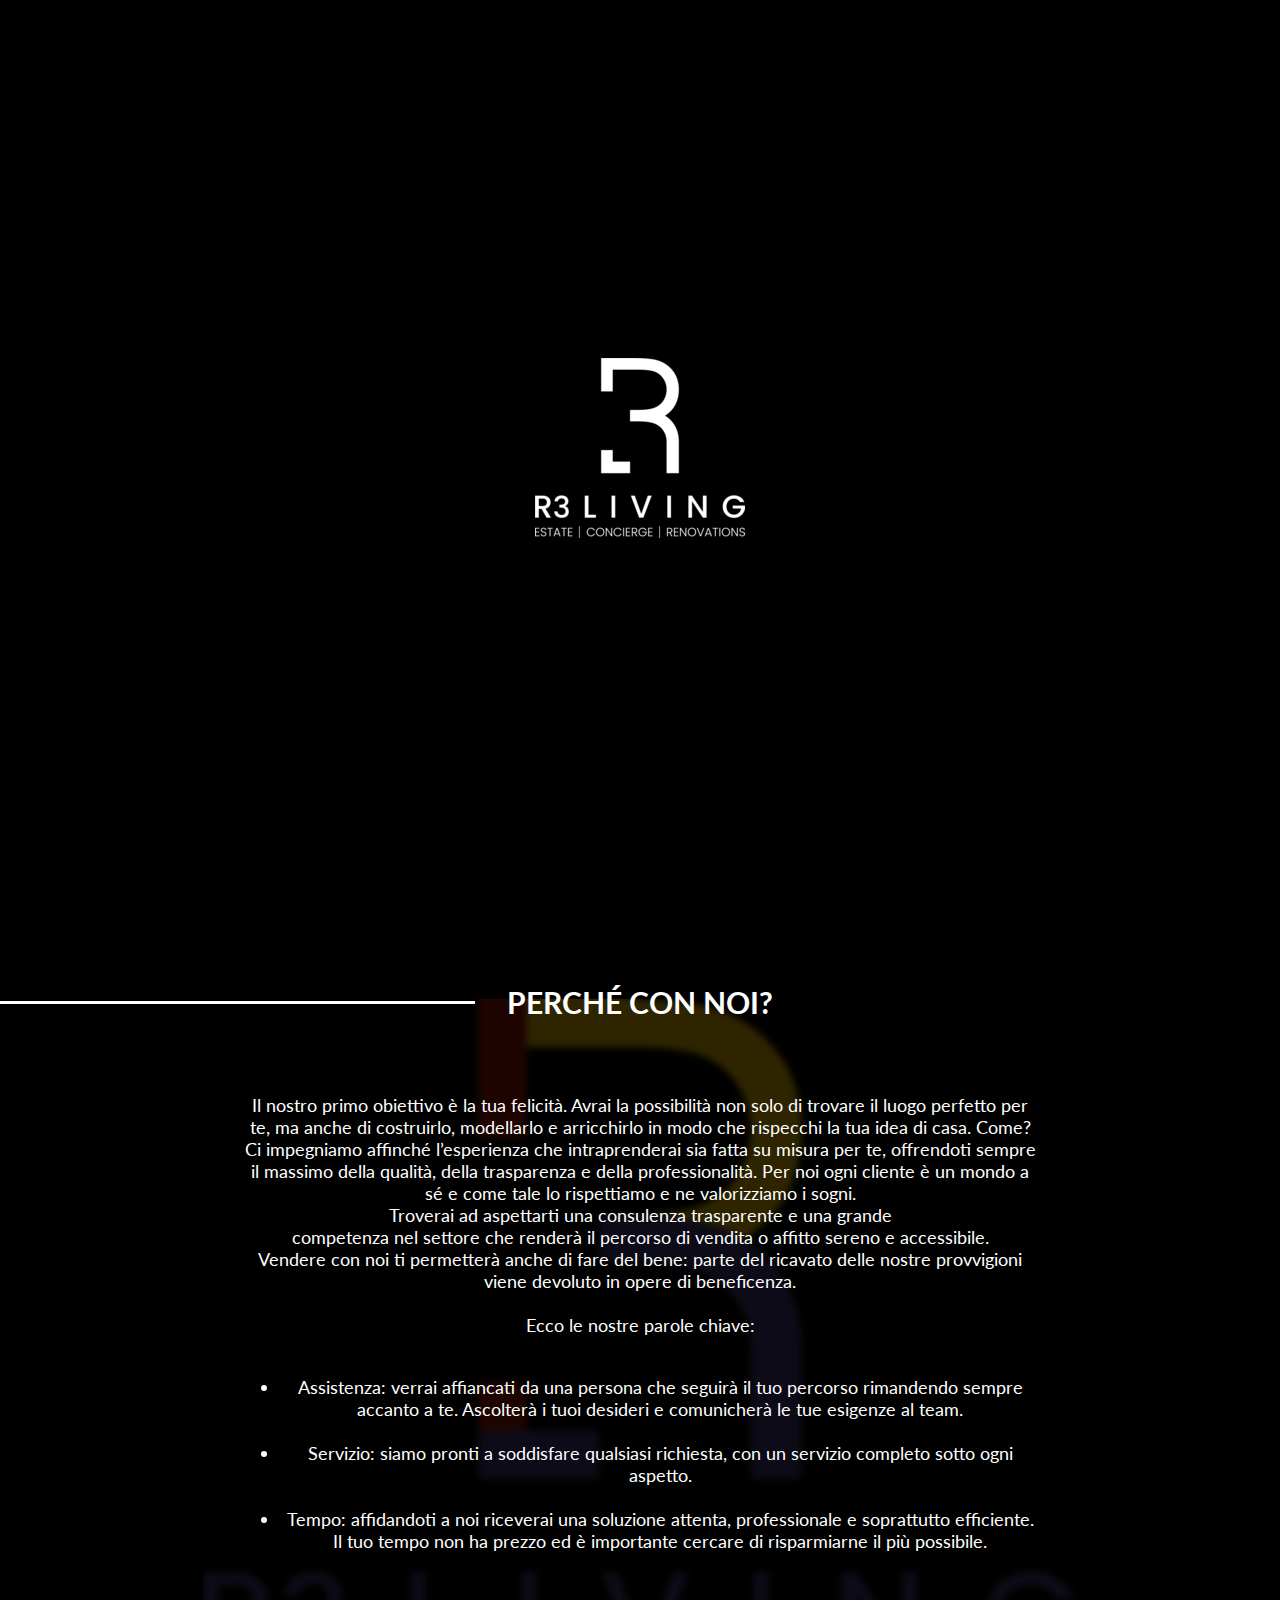
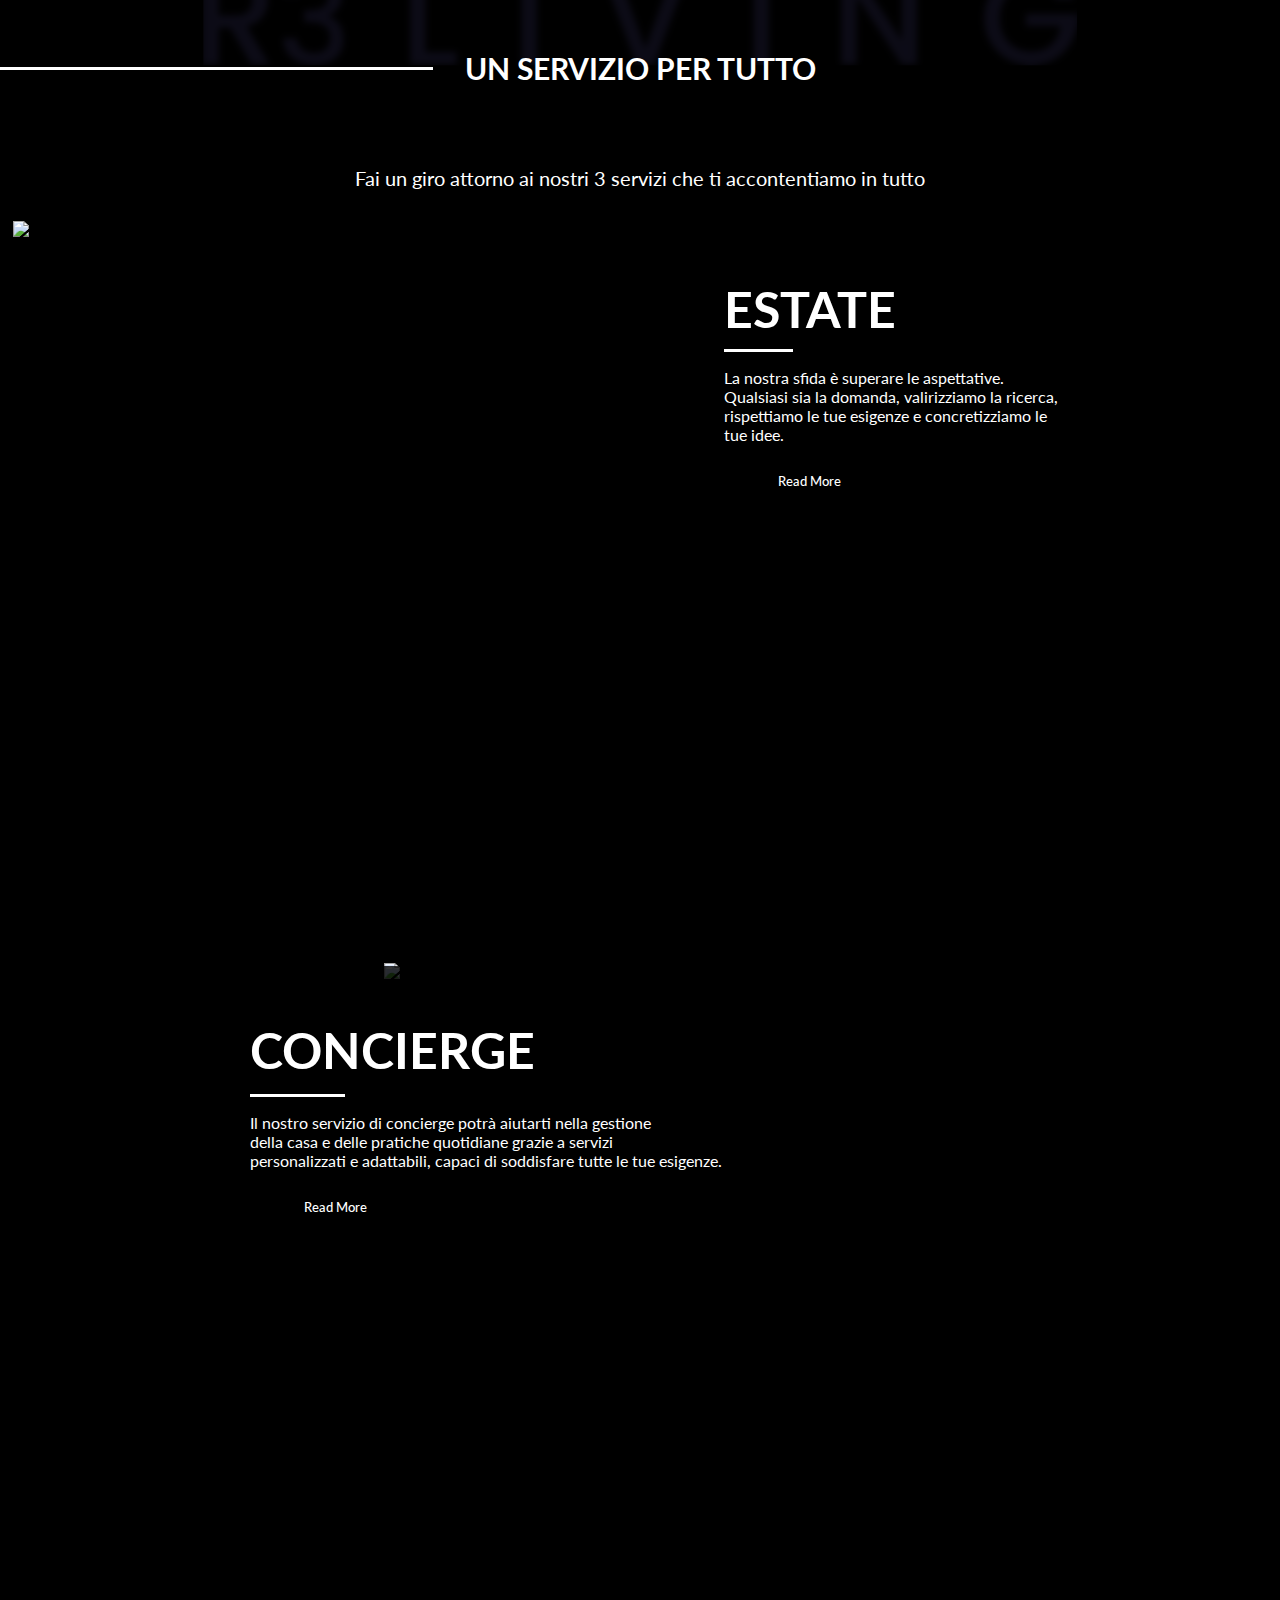
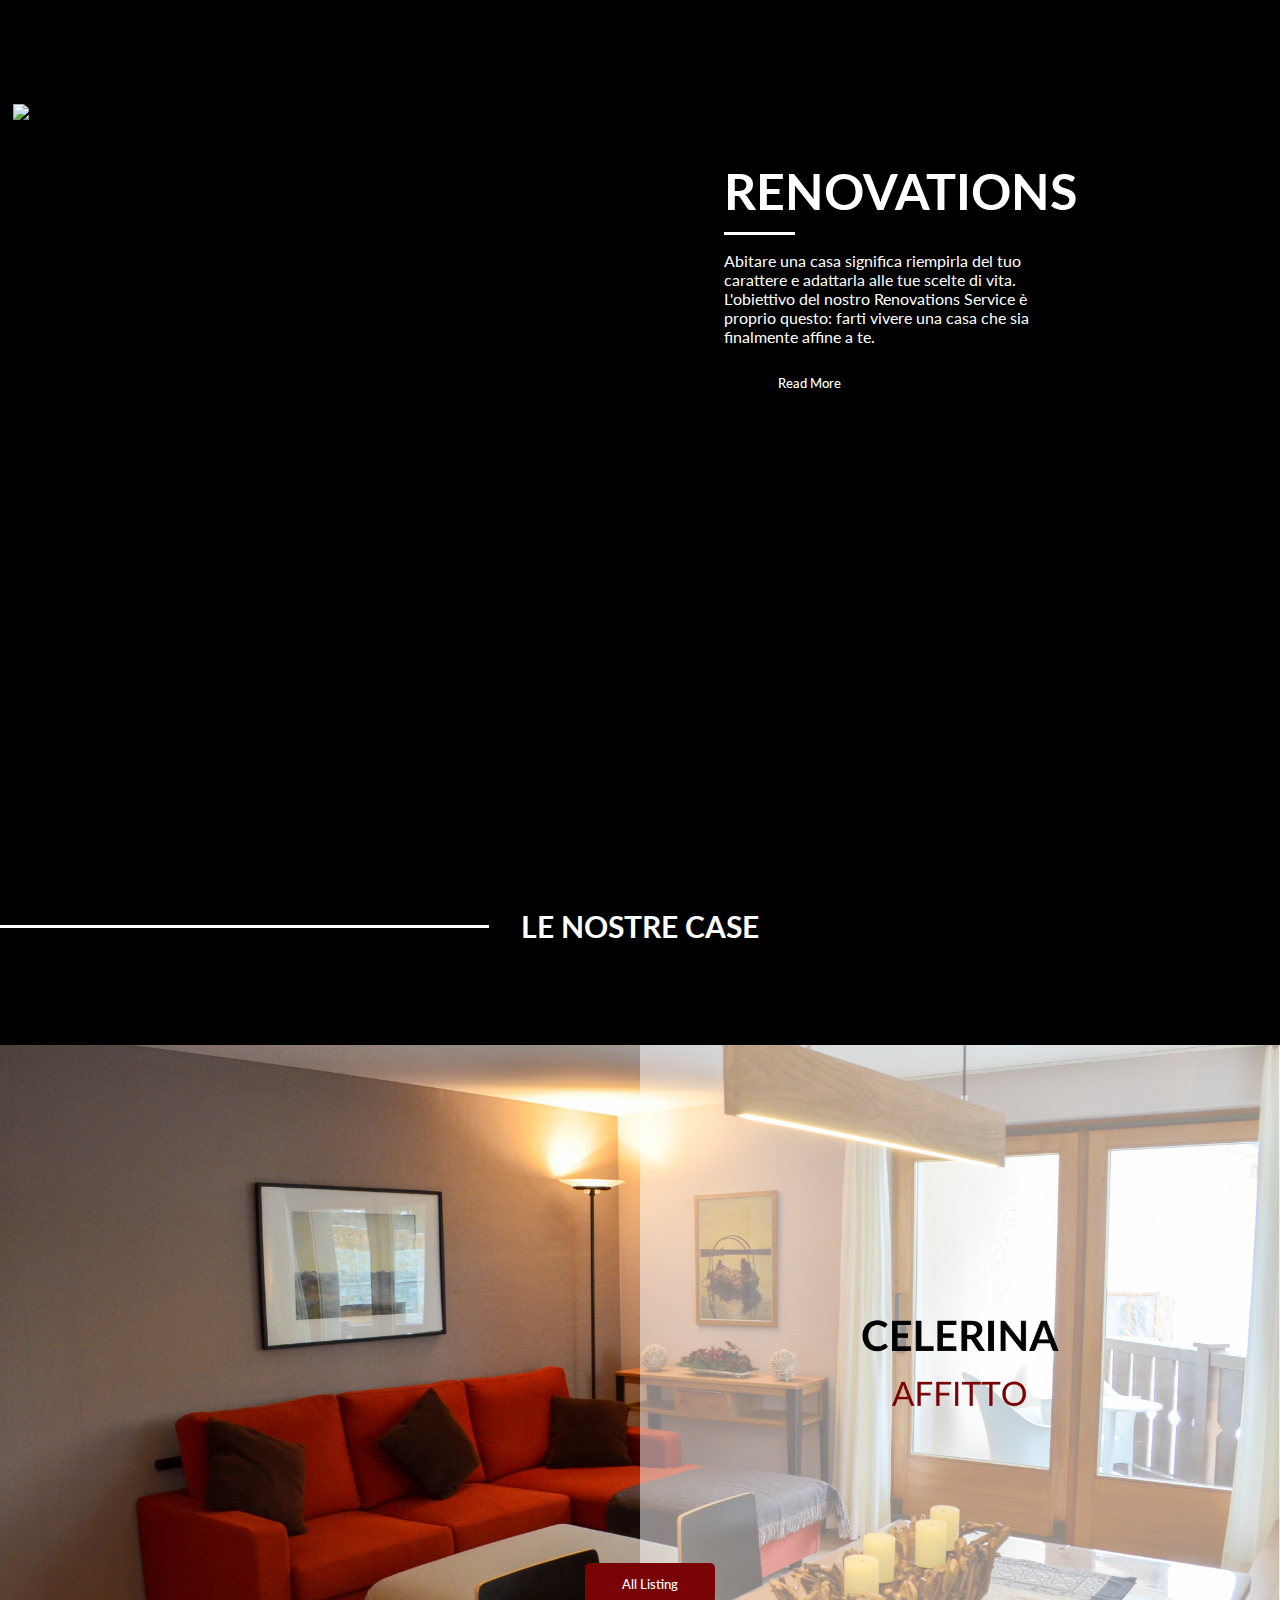
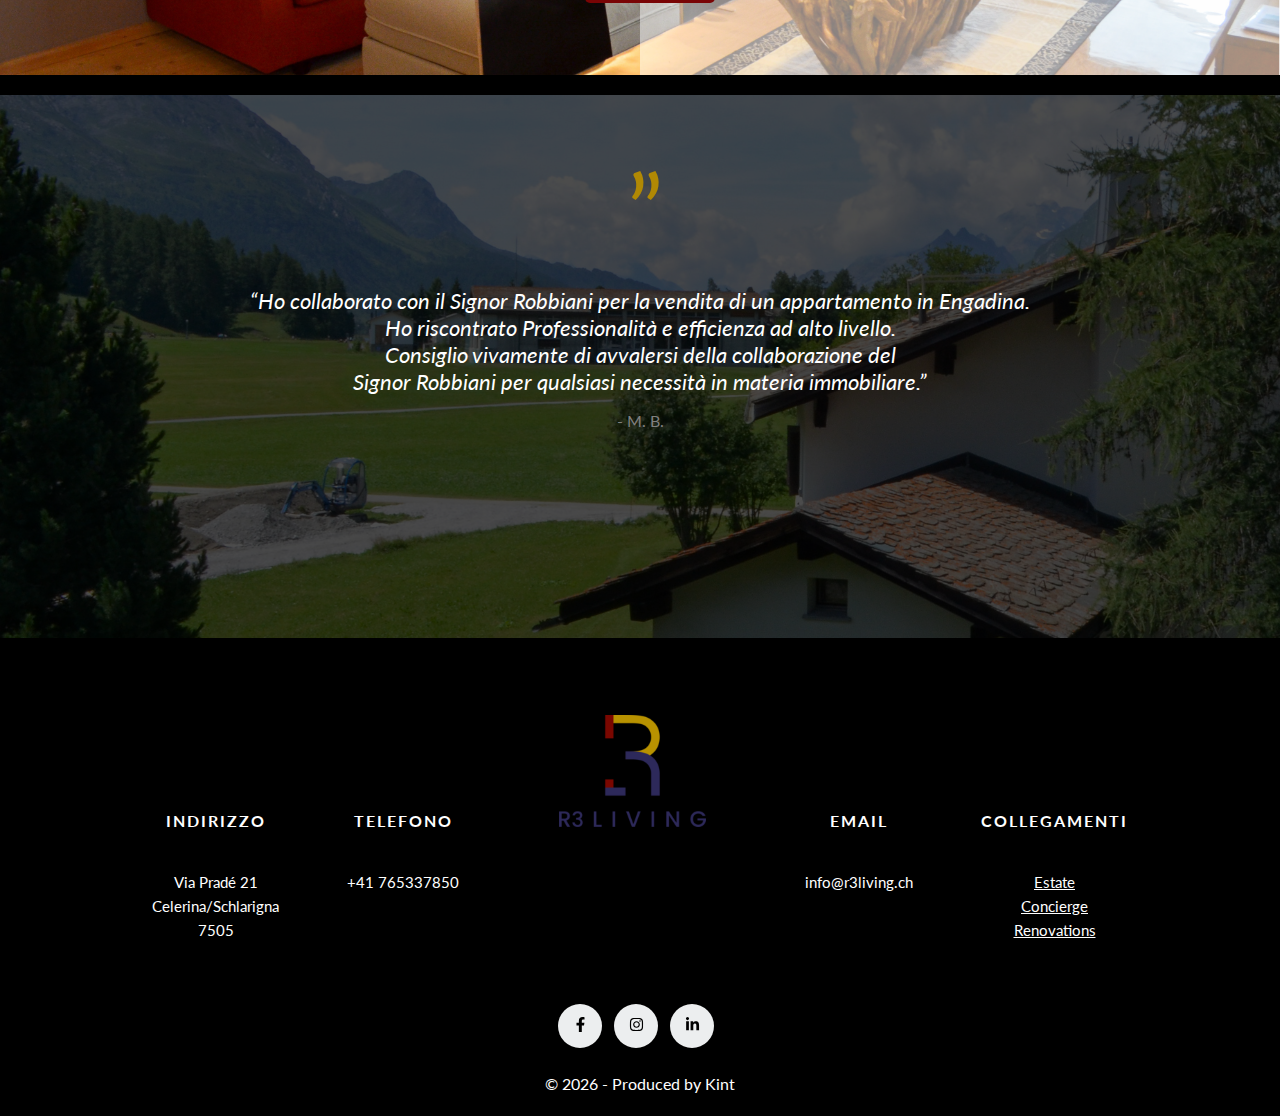
==== index.html @ fd0cf457 "Update index.html" ====
<!DOCTYPE html>
<html lang="en">
<head>
    <meta charset="UTF-8">
    <meta name="viewport" content="width=device-width, initial-scale=1.0">
    <meta http-equiv="X-UA-Compatible" content="ie=edge">
    <title>R3Living</title>
    <link rel="icon" href="images/logo.png" type="image/icon type">
    <link rel='stylesheet' href='https://fonts.googleapis.com/css2?family=Sen&amp;display=swap'><link rel="stylesheet" href="./styles.css">      


</head>

<body>  
    <!-- preloader -->
    <section>
		<div id="preloader">
			<div id="ctn-preloader" class="ctn-preloader">
				<div class="animation-preloader">
					<div class="txt-loading">
						<img src="images/R3living_logo_completo_bianco.png" alt="R3Living">
					</div>
				</div>	
				<div class="loader-section section-left"></div>
				<div class="loader-section section-right"></div>
			</div>
		</div>
	</section>

    <!-- navbar -->
    <div class="container">
        <!-- hamburger menù -->
        <div class="hamburger" onclick="myFunction(this)">
            <div class="bar1"></div>
            <div class="bar2"></div>
            <div class="bar3"></div>
        </div>
        <div class="logo">
            <a href="index.html" class="item-logo">
                <img id="logo" src="images/logo_colori.png" alt="Logo">
                <img id="logo-white" src="images/pittogramma_bianco.png" alt="Logo">
            </a>
        </div>
        <a href="estate.html" class="item">ESTATE</a>
        <a href="concierge.html" class="item">CONCIERGE</a>
        <a href="renovations.html" class="item">RENOVATIONS</a>
        <a href="vlog.html" class="item">VLOG</a>
        <a href="who-we-are.html" class="item">CHI SIAMO</a>
        <a href="contatti.html" class="item">CONTATTI</a>
    </div>

        <!-- home image -->
        <section class="home">
        </section>
    
    <!-- text section with background logo -->
    <section class="background-logo">
        <div class="container-sec">
            <div class="separator">
                <div class="line">
                </div>
                <h1 class="font thinked">PERCHÉ CON NOI?</h1>
            </div>

            <!-- first text section -->
            <div class="first-desc">
                <p class="par">Il nostro primo obiettivo è la tua felicità. 
                    Avrai la possibilità non solo di trovare il luogo perfetto per te, ma anche di costruirlo, modellarlo e arricchirlo in modo che rispecchi la tua idea di casa. 
                    
                    Come?
                    
                    Ci impegniamo affinché l’esperienza che intraprenderai sia fatta su misura per te, offrendoti sempre il massimo della qualità, della trasparenza e della professionalità.  Per noi ogni cliente è un mondo a sé e come tale lo rispettiamo e ne valorizziamo i sogni. <br>
                    Troverai ad aspettarti una consulenza trasparente e una grande <br> competenza nel settore che renderà il percorso di vendita o affitto sereno e accessibile. <br> Vendere con noi ti permetterà anche di fare del bene: parte del ricavato delle nostre provvigioni viene devoluto in opere di beneficenza.   
                    
                   <br><br> Ecco le nostre parole chiave: <br>  <br>
                    <ul>
                        <li>Assistenza: verrai affiancati da una persona che seguirà il tuo percorso rimandendo sempre accanto a te. Ascolterà i tuoi desideri e comunicherà le tue esigenze al team.</li>
                        <br><li>Servizio: siamo pronti a soddisfare qualsiasi richiesta, con un servizio completo sotto ogni aspetto. </li>
                        <br><li>Tempo: affidandoti a noi riceverai una soluzione attenta, professionale e soprattutto efficiente. Il tuo tempo non ha prezzo ed è importante cercare di risparmiarne il più possibile. </li>
                    </ul>
                
                </p>
            </div>

            <!-- third text section -->
            <div class="separator-2">
                <div class="line">
                </div>
                <h1 class="font thinked-2">UN SERVIZIO PER TUTTO</h1>
            </div>

            <div class="third-desc">
                <p class="par">Fai un giro attorno ai nostri 3 servizi che ti accontentiamo in tutto</p>
            </div>
        </div>
    </section>
    
    <!-- estate -->
    <section class="section">
        <div class="container-estate">
            <img src="images/homepics/estate_box.jpg" alt="estate" class="estate-img">
            <div class="box-1">
                <h1 class="estate-h1"><a href="estate.html">ESTATE</a></h1>
                <div class="separator-3">
                    <div class="line">
                    </div>
                </div>
                <p>La nostra sfida è superare le aspettative. <br>Qualsiasi sia la domanda, valirizziamo la ricerca, rispettiamo le tue esigenze e concretizziamo le tue idee.</p>
                <div class="frame">
                    <button class="custom-btn btn-5" ><span> <a href="estate.html">Read More</a></span></button>
                </div>
            </div>
        </div>

        <!-- estate for mobile -->
        <div class="estate-mobile">
        </div>
        <div class="box-mobile">
            <h1 class="h1-mobile">ESTATE</h1>
            <p>La nostra sfida è superare le aspettative. <br>Qualsiasi sia la domanda, valirizziamo la ricerca, rispettiamo le tue esigenze e concretizziamo le tue idee.</p>
            <div class="frame-1">
                <button class="custom-btn btn-5" ><span> <a href="estate.html">Read More</a></span></button>
            </div>
        </div>   
    </section>

    <!-- concierge -->
    <section class="section">
        <div class="container-estate">
            <img src="images/homepics/renovations_box.jpg" alt="estate" class="estate-img2">
            <div class="box-2">
                <h1 class="estate-h1">CONCIERGE</h1>
                <div class="separator-3">
                    <div class="line">
                    </div>
                </div>
                <p>Il nostro servizio di concierge potrà aiutarti nella gestione <br> della casa e delle pratiche quotidiane grazie a servizi <br> personalizzati e adattabili, capaci di soddisfare tutte le tue esigenze.</p>
                <div class="frame">
                    <button class="custom-btn btn-5" ><span> <a href="concierge.html">Read More</a></span></button>
                </div>
            </div>
        </div>

        <!-- concierge for mobile -->
        <div class="concierge-mobile">
        </div>
        <div class="box-mobile">
            <h1 class="h1-mobile">CONCIERGE</h1>
            <p>Il nostro servizio di concierge potrà aiutarti nella gestione della casa e delle pratiche quotidiane grazie a servizi personalizzati e adattabili, capaci di soddisfare tutte le tue esigenze.</p>
            <div class="frame-1">
                <button class="custom-btn btn-5" ><span> <a href="concierge.html">Read More</a></span></button>
            </div>
        </div>
    </section>

    <!-- renovations -->
    <section class="section">
        <div class="container-estate">
            <img src="images/homepics/concierge_box.jpg" alt="estate" class="estate-img">
            <div class="box-1">
                <h1 class="estate-h1">RENOVATIONS</h1>
                <div class="separator-3">
                    <div class="line">
                    </div>
                </div>
                <p>Abitare una casa significa riempirla del tuo carattere e adattarla alle tue scelte di vita. <br> L'obiettivo del nostro Renovations Service è proprio questo: farti vivere una casa che sia finalmente affine a te.</p>
                <div class="frame">
                    <button class="custom-btn btn-5" ><span> <a href="renovations.html">Read More</a></span></button>
                </div>
            </div>
        </div>

        <!-- renovations for mobile -->
        <div class="renovations-mobile">
        </div>
        <div class="box-mobile">
            <h1 class="h1-mobile">RENOVATIONS</h1>
            <p>Abitare una casa significa riempirla del tuo carattere e adattarla alle tue scelte di vita. <br> L'obiettivo del nostro Renovations Service è proprio questo: farti vivere una casa che sia finalmente affine a te.</p>
            <div class="frame-1">
                <button class="custom-btn btn-5" ><span> <a href="renovations.html">Read More</a></span></button>
            </div>
        </div>
    </section>

    <div class="container-sec">
        <div class="separator">
            <div class="line">
            </div>
            <h1 class="font thinked">LE NOSTRE CASE</h1>
        </div>

    <!-- slider house -->
    <section class="intro">
        <div class="intro-slideshow">
          <img src="images/homepics/slider1s.png">
          <img src="images/homepics/slider2s.png">
          <img src="images/homepics/slider3s.png">

        </div>
        <div class="intro-slideshow2">
        <img src="images/homepics/slider1ss.png">
        <img src="images/homepics/slider2ss.png">
        <img src="images/homepics/slider3ss.png">
    </div>
        <button class="custom-btn btn-6"><span><a href="estate.html">All Listing</a></span></button>
    </section>

    <!-- slider reviews -->
    <!-- <div class="slider">
        <div class="timer"></div>
        <div class="slideshow">
            <div class="slide">
                <quote>&rdquo;</quote>
                <p class="slider__txt">Ho collaborato con il Signor Robbiani per la vendita di un appartamento in Engadina.<br>Ho riscontrato Professionalità e efficienza ad alto livello.
                    <br>Consiglio vivamente di avvalersi della collaborazione del Signor Robbiani per qualsiasi necessità in materia immobiliare.</p>
                <h2 class="slider__caption">M.B.</h2>
            </div>
            <div class="slide">
                <quote>&rdquo;</quote>
                <p class="slider__txt">R3 Living supported us with the purchase of our holiday apartment in the Engadin and accompanied the whole process up to the transfer of ownership in an extremely professional manner. <br> 
                    They were always available for all parties involved and were able to clarify open questions within a very short time. This makes buying real estate stress-free and fun!</p>
                <h2 class="slider__caption">T. W.</h2>
            </div>
            
        </div>
    </div> -->

    <div class="slideshoww-containers">

        <div class="Slidesmy">
            <quote>&rdquo;</quote>
          <q>Ho collaborato con il Signor Robbiani per la vendita di un appartamento in Engadina. <br> Ho riscontrato Professionalità e efficienza ad alto livello. <br>
            Consiglio vivamente di avvalersi della collaborazione del <br> Signor Robbiani per qualsiasi necessità in materia immobiliare.</q>
          <p class="author8">- M. B.</p>
        </div>

        <div class="Slidesmy">
            <quote>&rdquo;</quote>
          <q>Davide ha trattato la vendita del nostro appartamento di Sils Maria. Si è occupato del servizio fotografico e della pubblicazione in vari siti per la vendita. <br>
            Il signor Robbiani si è dimostrato molto puntuale, serio e competente. Ha dedicato molto tempo nell’accompagnamento dei nuovi acquirenti, <br> 
            con puntualità e serietà ha risposto a tutte le loro richieste. Esperienza sicuramente molto positiva.</q>
          <p class="author8">- C. B.</p>
        </div>
        
        <div class="Slidesmy">
            <quote>&rdquo;</quote>
          <q>R3 Living supported us with the purchase of our holiday apartment in the Engadin and accompanied the whole process up to the transfer of ownership in an extremely professional manner. <br> 
            They were always available for all parties involved and were able to clarify open questions within a very short time. This makes buying real estate stress-free and fun!</q>
          <p class="author8">- T. W.</p>
        </div>
        
        
        
        
        
        
        
        <div class="dot-container">
          <span class="dot" onclick="currentSlide(1)"></span> 
          <span class="dot" onclick="currentSlide(2)"></span> 
          <span class="dot" onclick="currentSlide(3)"></span> 
        </div>
    </div>
    <!-- footer -->
    <footer class="site-footer">
        <div class="riga">
            <div class="col-xs-6 col-md-3" id="colon">
                <h6>Indirizzo</h6>
                <ul class="footer-links">
                    <li>Via Pradé 21</li>
                    <li>Celerina/Schlarigna</li>
                    <li>7505 </li>
                </ul>
            </div>

            <div class="col-xs-6 col-md-3" id="colon">
                <h6>Telefono</h6>
                <ul class="footer-links">
                    <li>+41 765337850</li>
                </ul>
            </div>
  
            

            <div id="colon">
                <img id="logo-foot" src="images/logo_colori.png" alt="Logo">
            </div>

            
            <div class="col-xs-6 col-md-3" id="colon">
                <h6>Email</h6>
                <ul class="footer-links">
                    <li>info@r3living.ch</li>
                </ul>
            </div>
            
            <div class="col-xs-6 col-md-3" id="colon">
                <h6>Collegamenti</h6>
                <ul class="footer-links">
                    <li><a href="estate.html" class="collegamenti">Estate</a></li>
                    <li><a href="concierge.html" class="collegamenti">Concierge</a></li>
                    <li><a href="renovations.html" class="collegamenti">Renovations</a></li>
                </ul>
            </div>
        </div>

        <!-- social icons -->
        <div>
            <div class="riga">
                <div class="col-md-4 col-sm-6 col-xs-12">
                    <ul class="social-icons">
                        <li><a class="facebook" href="https://www.facebook.com/r3living/"><svg xmlns="http://www.w3.org/2000/svg" viewBox="0 0 320 512"><path d="M279.14 288l14.22-92.66h-88.91v-60.13c0-25.35 12.42-50.06 52.24-50.06h40.42V6.26S260.43 0 225.36 0c-73.22 0-121.08 44.38-121.08 124.72v70.62H22.89V288h81.39v224h100.17V288z"/></svg></a></li>
                        <li><a class="instagram" href="https://www.instagram.com/r3.living/"><svg xmlns="http://www.w3.org/2000/svg" viewBox="0 0 448 512"><path d="M224.1 141c-63.6 0-114.9 51.3-114.9 114.9s51.3 114.9 114.9 114.9S339 319.5 339 255.9 287.7 141 224.1 141zm0 189.6c-41.1 0-74.7-33.5-74.7-74.7s33.5-74.7 74.7-74.7 74.7 33.5 74.7 74.7-33.6 74.7-74.7 74.7zm146.4-194.3c0 14.9-12 26.8-26.8 26.8-14.9 0-26.8-12-26.8-26.8s12-26.8 26.8-26.8 26.8 12 26.8 26.8zm76.1 27.2c-1.7-35.9-9.9-67.7-36.2-93.9-26.2-26.2-58-34.4-93.9-36.2-37-2.1-147.9-2.1-184.9 0-35.8 1.7-67.6 9.9-93.9 36.1s-34.4 58-36.2 93.9c-2.1 37-2.1 147.9 0 184.9 1.7 35.9 9.9 67.7 36.2 93.9s58 34.4 93.9 36.2c37 2.1 147.9 2.1 184.9 0 35.9-1.7 67.7-9.9 93.9-36.2 26.2-26.2 34.4-58 36.2-93.9 2.1-37 2.1-147.8 0-184.8zM398.8 388c-7.8 19.6-22.9 34.7-42.6 42.6-29.5 11.7-99.5 9-132.1 9s-102.7 2.6-132.1-9c-19.6-7.8-34.7-22.9-42.6-42.6-11.7-29.5-9-99.5-9-132.1s-2.6-102.7 9-132.1c7.8-19.6 22.9-34.7 42.6-42.6 29.5-11.7 99.5-9 132.1-9s102.7-2.6 132.1 9c19.6 7.8 34.7 22.9 42.6 42.6 11.7 29.5 9 99.5 9 132.1s2.7 102.7-9 132.1z"/></svg></a></li>
                        <li><a class="linkedin" href="https://www.linkedin.com/in/davide-robbiani-952b3a1bb/"><svg xmlns="http://www.w3.org/2000/svg" viewBox="0 0 448 512"><path d="M100.28 448H7.4V148.9h92.88zM53.79 108.1C24.09 108.1 0 83.5 0 53.8a53.79 53.79 0 0 1 107.58 0c0 29.7-24.1 54.3-53.79 54.3zM447.9 448h-92.68V302.4c0-34.7-.7-79.2-48.29-79.2-48.29 0-55.69 37.7-55.69 76.7V448h-92.78V148.9h89.08v40.8h1.3c12.4-23.5 42.69-48.3 87.88-48.3 94 0 111.28 61.9 111.28 142.3V448z"/></svg></a></li>   
                    </ul>
                </div>
            </div>
        </div>
    </footer>

    <!-- footer 2 -->
    <section class="footer2">
        <p>© <span id="actualYear"></span> - Produced by Kint</p>
    </section>

    <script src="https://ajax.googleapis.com/ajax/libs/jquery/3.1.1/jquery.min.js"></script>
    <script src='https://cdnjs.cloudflare.com/ajax/libs/gsap/3.2.6/gsap.min.js'></script><script  src="./index.js"></script>

</body>
</html>
---- styles.css ----
@import url('https://fonts.googleapis.com/css2?family=Lato:wght@700&display=swap');

/***************************************************************************/
/*                                  PRELOADER                              */
/***************************************************************************/
.no-scroll-y {
	overflow-y: hidden;
}

.ctn-preloader {
	align-items: center;
  cursor: none;
	display: flex;
  height: 100%;
  justify-content: center;
	position: fixed;
	left: 0;
  top: 0;
	width: 100%;
  z-index: 9999;
  color: #fff;
}

.ctn-preloader .animation-preloader {
	position: absolute;
  z-index: 100;
}

.ctn-preloader .loader-section {
  background-color: black;
  height: 100%;
	position: fixed;
  top: 0;
  width: calc(50% + 1px);
}

/* positioning section to open */
.ctn-preloader .loader-section.section-left {
  left: 0;
}

.ctn-preloader .loader-section.section-right {
  right: 0;
}

/* image matting */
.loaded .animation-preloader {
  opacity: 0;
  transition: 0.3s ease-out;
}

/* courtain opening */
.loaded .loader-section.section-left {
  transform: translateX(-101%);
  transition: 0.5s 0.3s all cubic-bezier(0.1, 0.1, 0.1, 1.000);
}

.loaded .loader-section.section-right {
  transform: translateX(101%);
  transition: 0.5s 0.3s all cubic-bezier(0.1, 0.1, 0.1, 1.000);
}

body {
  padding: 0;
  margin: 0;
  background-color:black;
}

/***************************************************************************/
/*                                  NAVBAR                                 */
/***************************************************************************/
.container {
  position: fixed;
  width: 100%;
  display: -webkit-box;
  display: flex;
  justify-content: space-around;
  -webkit-box-align: center;
        align-items: center;
  z-index: 999;
}

.container.scrolling {
  background-color: black;
  color: white;
}

/* hamburger menù */
.hamburger {
  display: none;
}

/* logo */
.logo {
  -webkit-box-ordinal-group: 2;
                      order: 1;
  font-size: 24px;
  color: #fff;
  line-height: 32px;
  padding: 10px;
}

/* white logo */
#logo-white {
  display: none;
}

/* navbar items */
.item {
  color: rgba(255, 255, 255, 0.88);
  text-decoration: none;
  font-family: 'Lato';
  padding: 24px;
}

.item-logo {
  color: rgba(255, 255, 255, 0.88);
  text-decoration: none;
  font-family: 'Lato';
  padding: 24px;
}

.item:hover {
  color: #fff;
  background: rgba(255, 255, 255, 0.15);
}

.item:nth-of-type(n+4) {
  -webkit-box-ordinal-group: 3;
                      order: 2;
}

/***************************************************************************/
/*                             HOME IMAGE COVER                            */
/***************************************************************************/
.home {
  width: 100%;
  height: 100vh;
  background-image: url(images/foto-bear/home-photo.jpg);
  background-position: center top;
  background-size:cover;
}


/***************************************************************************/
/*                            BACKGROUND LOGO                              */
/***************************************************************************/
.background-logo {
  background-image: url(images/sfondo_logo.png);
  width: 100%;
  height: 100vh;
  background-position: center top;
  /* background-size: cover; */
  background-repeat: no-repeat;

}

.container-sec{
  position: absolute;
  width: 100%;
}

/* line separator */
.separator{
  display:flex;
  align-items: center;
  padding-top: 4em;
}

.separator .line{
  height: 3px;
  flex: 0.5;
  background-color: white;
}

/* font for the text sections */
.font {
  font-family: 'Lato', sans-serif;
  font-size: 30px;
}

.separator .thinked{
  padding: 0 2rem;
  color: white;
}

/* text sections */
.first-desc {
  position: relative;
  top: 2em;
  font-family: 'Lato', sans-serif;
  font-size: 18px;
  color: white;
  text-align: center;
  max-width: 50rem;
  margin: 0 auto;
}

.second-desc {
  position: relative;
  top: 4em;
  font-family: 'Lato', sans-serif;
  font-size: 18px;
  color: white;
  text-align: center;
  max-width: 55rem;
  margin: 0 auto;
}

.separator-2{
  display: flex;
  align-items: center;
  padding-top: 6em;
  overflow: hidden;
}

/* second title and line */
.separator-2 .line{
  height: 3px;
  flex: 0.5;
  background-color: white;
}

.separator-2 .thinked-2 {
  padding: 0 2rem;
  color: white;
  overflow: hidden;
}

/* text section after title */
.third-desc {
  position: relative;
  top: 2em;
  font-family: 'Lato', sans-serif;
  font-size: 20px;
  color: white;
  text-align: center;
  max-width: 55rem;
  margin: 0 auto;
}

/***************************************************************************/
/*                       ESTATE, CONCIERGE, RENOVATIONS                    */
/***************************************************************************/
.section {
  height: 45em;
}

.container-estate {
  position: absolute;
  width: 100%;
  height: auto;
}

/* estate image */
.estate-img {
  position: relative;
  left: 1%;
  /* height: 75%; */
  width: 70%;
  max-width: 100%;
  height: auto;
}

/* estate and renovations black box for text on image */
.box-1{
  font-family: 'Lato', sans-serif;
  position: absolute;
  top: 20%;
  bottom: 20%;
  /* width: 32em; */
  height: auto;
  margin-right: 15%;
  margin-left: 55%;
  padding: 20px;
  /* background-color: white; */
  background-color: rgba(0, 0, 0, .8);
  color: white;
}

/* concierge image */
.estate-img2 {
  position: relative;
  left: 30%;
  /* height: 75%; */
  width: 70%;
  max-width: 100%;
  height: auto;
}

/* concierge black box for text, inverted */
.box-2{
  font-family: 'Lato', sans-serif;
  position: absolute;
  top: 20%;
  bottom: 20%;
  /* width: 32em; */
  height: auto;
  margin-right: 15%;
  margin-left: 18%;
  padding: 20px;
  /* background-color: white; */
  background-color: rgba(0, 0, 0, .8);
  color: white;
}

/* line separators */
.separator-3{
  display: flex;
  align-items: center;
  overflow: hidden;
}

.separator-3 .line{
  height: 3px;
  flex: 0.2;
  background-color: white;
}

/* sections titles estate, concierge, renovations */
.estate-h1 {
  font-size: 50px;
  margin-bottom: 3%;
}

.estate-h1 a{
  text-decoration: none;
  color: white;
}

/* container mobile version */
.container-mobile {
  visibility: hidden;
}

/***************************************************************************/
/*                                  SLIDER HOUSES                          */
/***************************************************************************/

.intro {
  height: 70vh;
  position: relative;
  display: flex;
  justify-content: center;
  align-items: center;
  text-align: center;
  letter-spacing: 0.1rem;
  top: 5rem;
}

.intro-slideshow img {
  position: absolute;
  top: 0;
  left: 0;
  width: 100%; 
  height: 100%;
  object-fit: cover;
  z-index:-1;
 
  opacity: 0;
  transition: opacity 0.75s ease-in-out;
}


/***************************************************************************/
/*                                  SLIDER REVIEWS                         */
/***************************************************************************/

.slider__caption {
  text-align: center;
  font-size: 14px;
  color: #fff;
  opacity: .5;
  font-family: 'Lato';
  font-style: italic;
}

.slider__txt {
  text-align: center;
  font-size: 22px;
  font-family: 'Lato';
  color: #fff;
}

quote {
  font-family: 'Lato';
  font-size: 100px;
  color: #B18904;
  margin-bottom: 0;
}

.slider {
  background-image: url(images/recensioni.png);
  background-size: auto;
  width: 100%;
  overflow: hidden;
  position: relative;
  height: 600px;
  top: 10rem;
  bottom: 10rem;
}

.slideshow {
  position: relative;
  height: 100%;
}

.slide {
  width: 100%;
  height: 100%;
  color:#ddd;
  text-align: center;
  font-family: 'Lato';
  position: absolute;
  top: 25%;
}

.slide {
  display: none;
}

.slider {
  margin-bottom: 150px;
}

/***************************************************************************/
/*                                  FOOTER                                 */
/***************************************************************************/
.site-footer {
  background-color: black;
  padding: 45px 0 20px;
  font-size:15px;
  line-height:24px;
  color:white;
  font-family: 'Lato', sans-serif;
}

.riga {
  text-align: center;
}

#colon {
  display: inline-table;
  padding: 4%;
}

#logo-foot {
  width: 70%;
}

.site-footer h6 {
  color:white;
  font-size:16px;
  text-transform:uppercase;
  margin-top:5px;
  letter-spacing:2px
}

/* elements in the colons */
.footer-links {
  padding-left:0;
  list-style:none;
  color: white;
}

/* social icons */
svg {
  width: 15px;
  height: 15px;
}

.site-footer {
  padding-bottom:0
}

.social-icons {
  padding-left:0;
  margin-bottom:0;
  list-style:none;
}

.social-icons li {
  display:inline-block;
  margin-bottom:4px
}

.social-icons a{
  background-color:#eceeef;
  font-size:16px;
  display:inline-block;
  line-height:44px;
  width:44px;
  height:44px;
  text-align:center;
  margin-right:8px;
  border-radius:100%;
  -webkit-transition:all .2s linear;
  -o-transition:all .2s linear;
  transition:all .2s linear
}

/* social icons color when hover */
.social-icons a.facebook:hover {
  background-color:#790405
}

.social-icons a.instagram:hover {
  background-color:#B18904
}

.social-icons a.linkedin:hover {
  background-color:#343567;
}

/*second footer */
.footer2 {
  width: 100%;
  height: 4em;
  text-align: center;
  background-color: black;
  display: grid;
  place-items: center;
  color: #ffffff;
  font-family: 'Lato', sans-serif;
}

.frame-1 {
  display: none;
}

/***************************************************************************/
/*                             MEDIA FOR 1480PX                            */
/***************************************************************************/
@media all and (max-width: 1480px) {
  /* footer responsive */
  #colon {
    display: inline-table;
    padding: 2.5%;
  }
}

/***************************************************************************/
/*                             MEDIA FOR 1180PX                            */
/***************************************************************************/
@media all and (max-width: 1180px) {
  /* navbar responsive */
  .container {
    -webkit-box-orient: vertical;
    -webkit-box-direction: normal;
           flex-direction: column;
    -webkit-box-align: stretch;
           align-items: stretch;
    background-color: black;
  }

  /* logo in navbar responsive */
  .logo {
    height: 80px;
    line-height: 0px;
  }

  #logo {
    display: block;
    margin-left: auto;
    margin-right: auto;
    margin-bottom: 60%;
    width: 30%;
  }

  #logo-white {
    width: 15%;
  }



  /* hamburger menù and bars */
  .hamburger {
    display: inline-block;
    position: absolute;
    top: 30px;
    cursor: pointer;
  }

  .bar1, .bar2, .bar3 {
    width: 35px;
    height: 5px;
    background-color: #333;
    margin: 6px 0;
    transition: 0.4s;
  }

  /* hamburger transition */
  .change .bar1 {
    -webkit-transform: rotate(-45deg) translate(-9px, 6px);
    transform: rotate(-45deg) translate(-9px, 6px);
  }

  .change .bar2 {
    opacity: 0;
  }

  .change .bar3 {
    -webkit-transform: rotate(45deg) translate(-8px, -8px);
    transform: rotate(45deg) translate(-8px, -8px);
  }

  .logo {
    -webkit-box-ordinal-group: 1;
                        order: 0;
    text-align: center;
    width: 360px;
    margin: auto auto;
  }

  /* navbar items */
  .item {
    text-align: center;
    border-bottom: 1px solid #111;
    display: none;
  }

  .show {
    display: block;
  }

  #hidden{
    display: none;
    visibility: hidden;
  }

  .home {
    height: 500px;
  }

  /* estate, concierge, renovations responsive */
  .container-estate{
    display: none;
  }

  .frame-1 {
    display: block;
  }

  .estate-mobile{
    visibility: visible;
    position: absolute;
    width: 100%;
    height: 50vh;
    background-position: center top;
    background-size: cover;
    background-repeat: no-repeat;
    background-image: url(images/homepics/estate_box.jpg);
    opacity: 0.50;
  }

  .concierge-mobile{
    visibility: visible;
    position: absolute;
    width: 100%;
    height: 50vh;
    background-position: center top;
    background-size: cover;
    background-repeat: no-repeat;
    background-image: url(images/homepics/renovations_box.jpg);
    opacity: 0.50;
  }

  .renovations-mobile{
    visibility: visible;
    position: absolute;
    width: 100%;
    height: 50vh;
    background-position: center top;
    background-size: cover;
    background-repeat: no-repeat;
    background-image: url(images/homepics/concierge_box.jpg);
    opacity: 0.50;
  }

  .box-mobile{
    position: relative;
    top: 10em;
    font-family: 'Lato', sans-serif;
    font-size: 18px;
    color: white;
    text-align: center;
    max-width: 50rem;
    margin: 0 auto;
  }

  .h1-mobile {
    font-size: 40px;
  }

  .section{
    height: 30em;
  }

  /* footer responsive */
  #colon {
    display:list-item;
    padding: 2%;
  }

  #logo-foot{
    visibility: hidden;
    display: none;
  }

  .social-icons a.facebook {
    background-color:#790405
  }
  .social-icons a.instagram {
    background-color:#B18904
  }
  .social-icons a.linkedin {
    background-color:#343567;
  }

 
}

/***************************************************************************/
/*                             MEDIA FOR 700PX                             */
/***************************************************************************/
@media all and (max-width: 700px) {
  /* text sections deleted in mobile */
  .separator-2 {
    visibility: hidden;
  }

  .third-desc{
    visibility: hidden;
  }
}

/***************************************************************************/
/*                             MEDIA FOR 400PX                             */
/***************************************************************************/
@media all and (max-width: 400px) {
  /* section with background responsive */
  .second-desc {
    visibility: hidden;
  }
  /* logo footer responsive */
  #logo-foot{
    width: 50%;
  }
  /*buttons*/
  .custom-btn {
    bottom: 15px;
  }

  .background-logo{
    height: 60rem;
  }
}

button {
  margin-bottom: 4.5em;
  margin-left: 1.5em;
  /* margin: 20px; */
}

.custom-btn {
  width: 130px;
  height: 40px;
  color: #fff;
  border-radius: 5px;
  padding: 10px 25px;
  font-family: 'Lato', sans-serif;
  font-weight: 500;
  background: transparent;
  cursor: pointer;
  transition: all 0.3s ease;
  position: relative;
  display: inline-block;
   /* box-shadow:inset 2px 2px 2px 0px rgba(255,255,255,.5),
   7px 7px 20px 0px rgba(0,0,0,.1),
   4px 4px 5px 0px rgba(0,0,0,.1); */
  outline: none;
}



/* 5 */
.btn-5 {
  width: 130px;
  height: 40px;
  line-height: 42px;
  padding: 0;
  border: none;
  background: black;
background: black;
}
.btn-5:hover {
  color: #fff;
  background: transparent;
   box-shadow:none;
}
.btn-5:before,
.btn-5:after{
  content:'';
  position:absolute;
  top:0;
  right:0;
  height:2px;
  width:0;
  background: #fff;
/*  box-shadow:
   -1px -1px 5px 0px #fff,
   7px 7px 20px 0px #0003,
   4px 4px 5px 0px #0002;*/
  transition:400ms ease all;
}
.btn-5:after{
  right:inherit;
  top:inherit;
  left:0;
  bottom:0;
}
.btn-5:hover:before,
.btn-5:hover:after{
  width:100%;
  transition:800ms ease all;
}

.btn-5 a {
  text-decoration: none;
  color: white;
}

.btn-6 {
  width: 130px;
  height: 40px;
  line-height: 42px;
  padding: 0;
  border: none;
  background: #790405;
background: #790405;
top: 250px;
}
.btn-6:hover {
  color: #fff;
  background: #343567;
   box-shadow:none;
}
.btn-6:before,
.btn-6:after{
  content:'';
  position:absolute;
  top: 0;
  right:0;
  height:2px;
  width:0;
  background: #fff;
/*  box-shadow:
   -1px -1px 5px 0px #fff,
   7px 7px 20px 0px #0003,
   4px 4px 5px 0px #0002;*/
  transition:400ms ease all;
}
.btn-6:after{
  right:inherit;
  top:inherit;
  left:0;
  bottom: 0;
  top: 40px;
}
.btn-6:hover:before,
.btn-6:hover:after{
  width:100%;
  transition:800ms ease all;
}

.btn-6 a {
  text-decoration: none;
  color: white;
}

.intro-slideshow2 {
  visibility: hidden;
}

.intro-slideshow2 img {
  position: absolute;
  top: 0;
  left: 0;
  width: 100%; 
  height: 100%;
  object-fit: cover;
  z-index:-1;
 
  opacity: 0;
  transition: opacity 0.75s ease-in-out;
}

/***************************************************************************/
/*                             MEDIA FOR 800PX                             */
/***************************************************************************/
@media all and (max-width: 800px) {
  .intro-slideshow2 {
    visibility: visible;
  }

  .intro-slideshow {
   visibility: hidden;
  }
}

.btn-6 {
  margin-bottom: 4em;
  width: 130px;
  height: 40px;
  line-height: 42px;
  padding: 0;
  border: none;
  background: #790405;
background: #790405;
top: 250px;
}

.collegamenti{
  color: white;
}

.slideshoww-containers {
  position: relative;
  background-image: url(images/recensioni.png);
  margin-top: 100px;
}


.Slidesmy {
  display: none;
  padding: 15%;
  text-align: center;
}


q {
  font-family: "Lato", sans-serif;
  color: #fff;
  font-size: 22px;
  font-style: italic;
}


.author8 {
  font-family: "Lato", sans-serif;
  color: grey;
}

quote {
  font-family: 'Lato';
  font-size: 100px;
  color: #B18904;
  position: absolute;
  top: 10%;
  left: 49%;
}
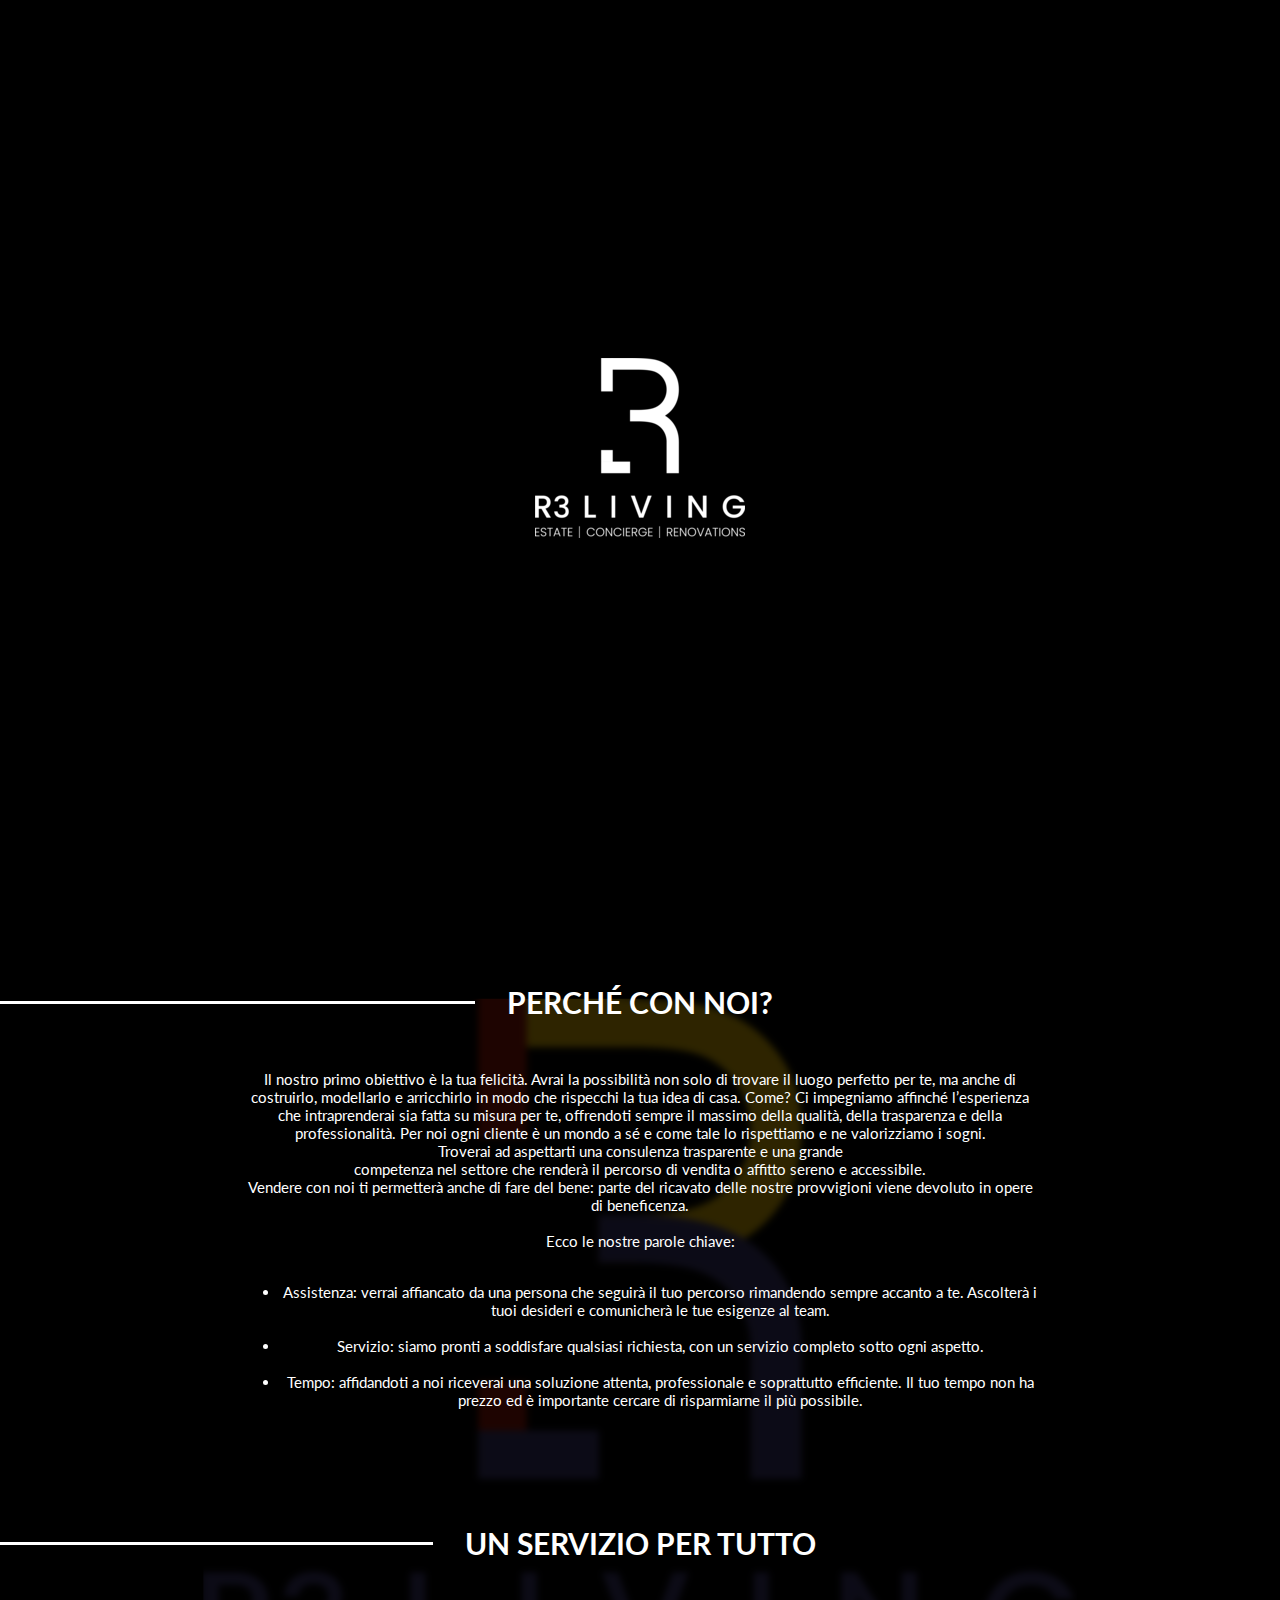
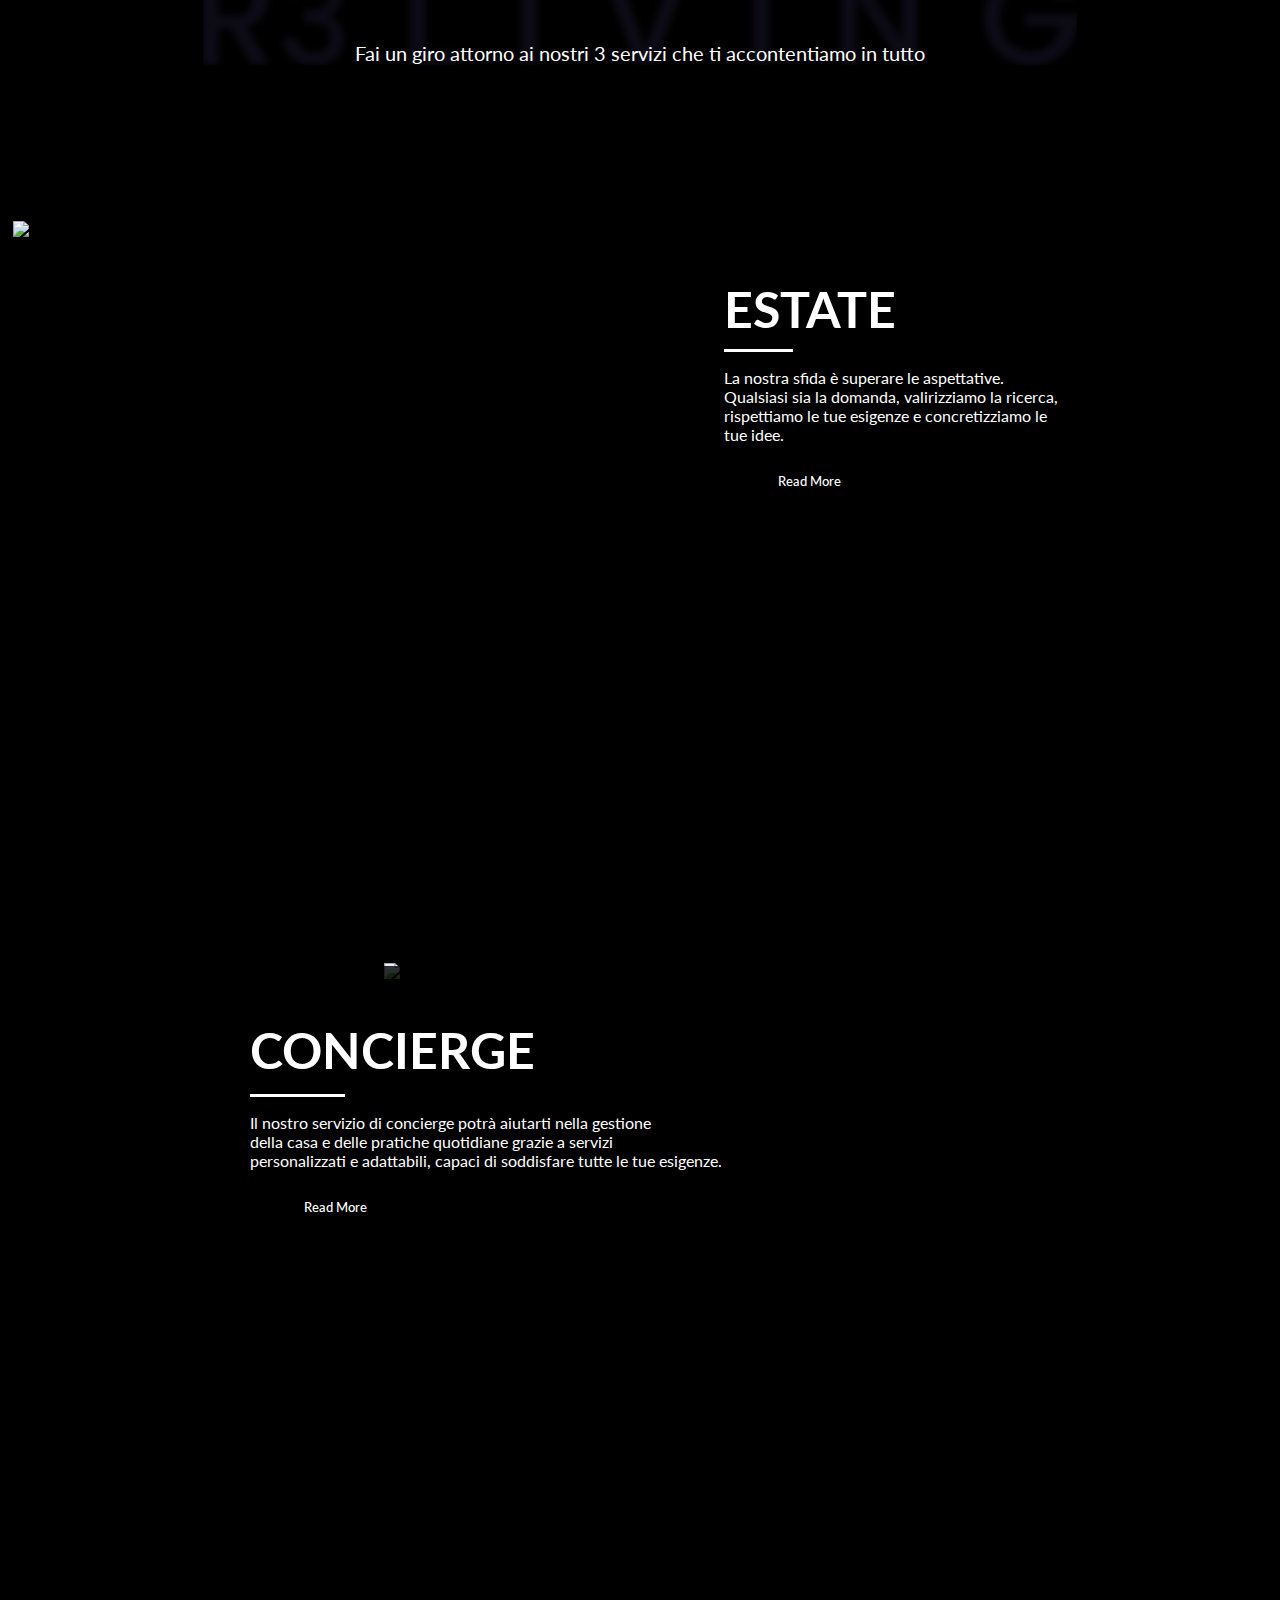
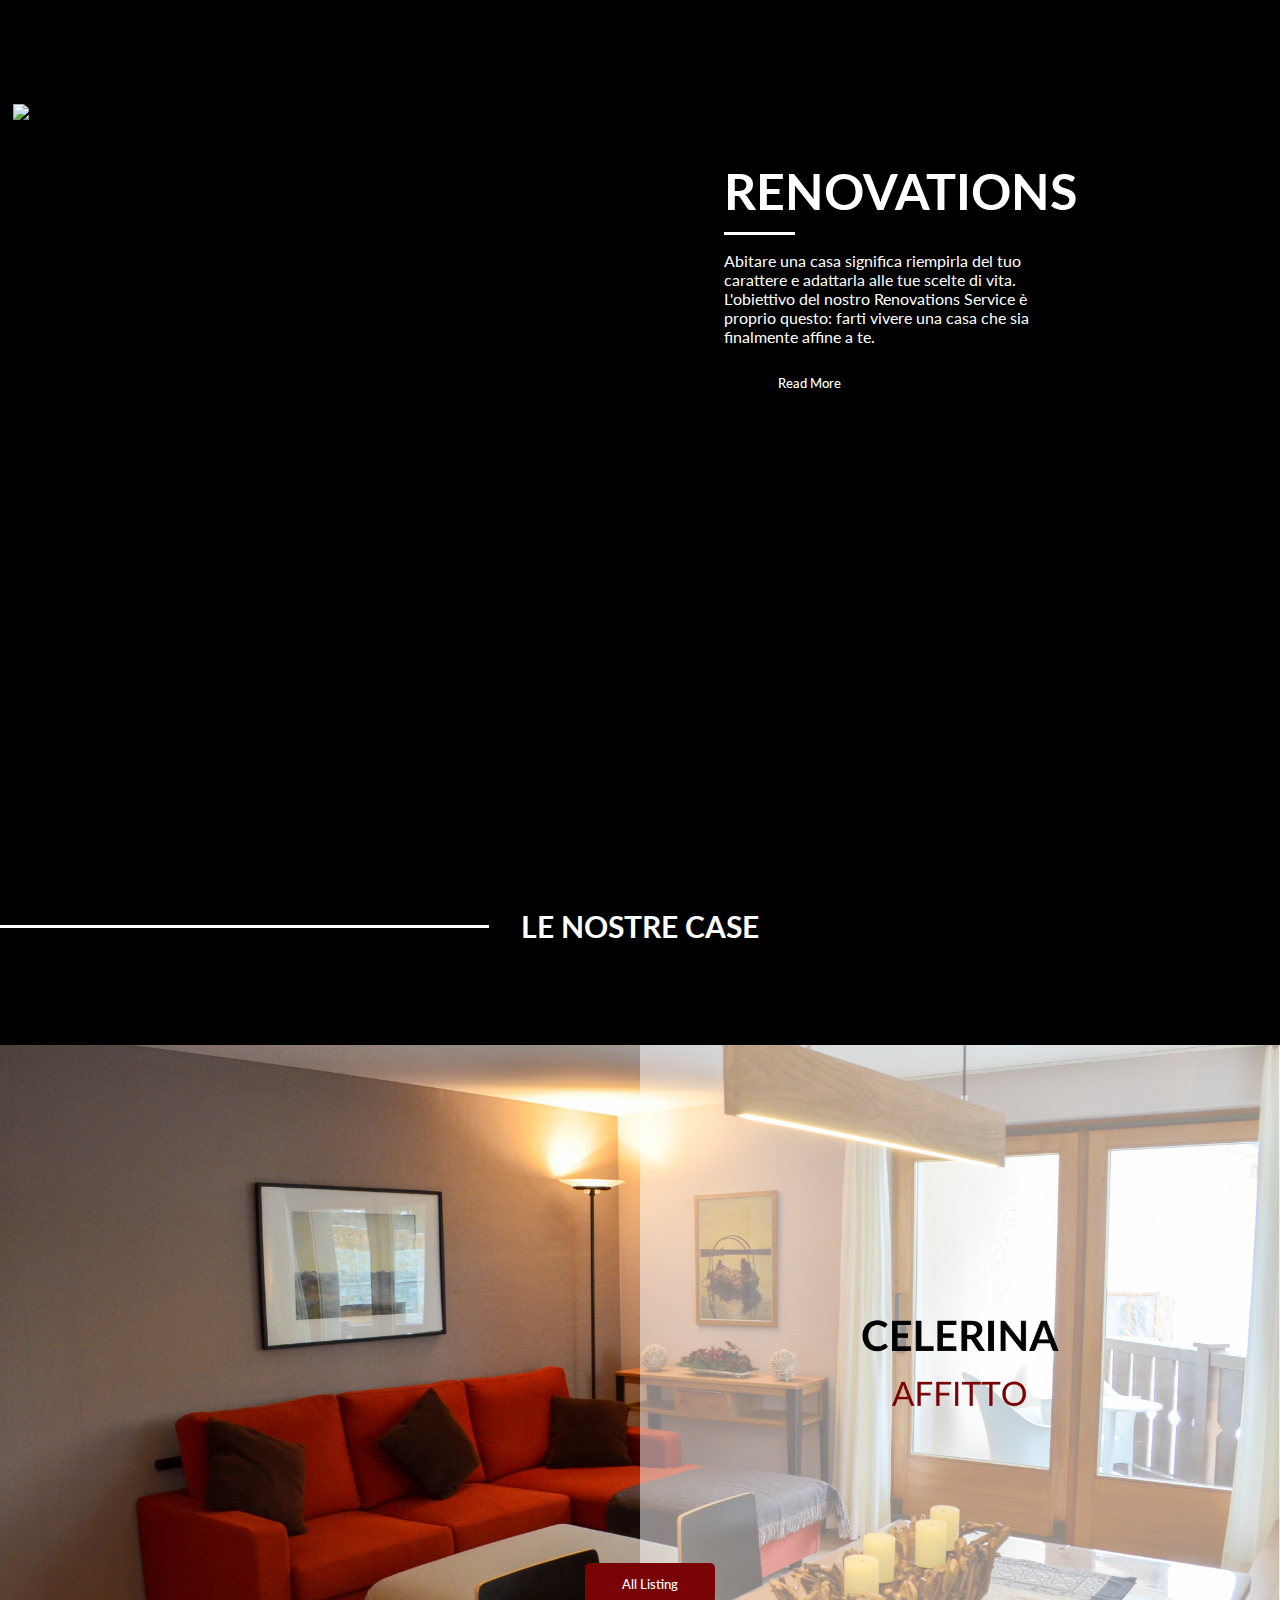
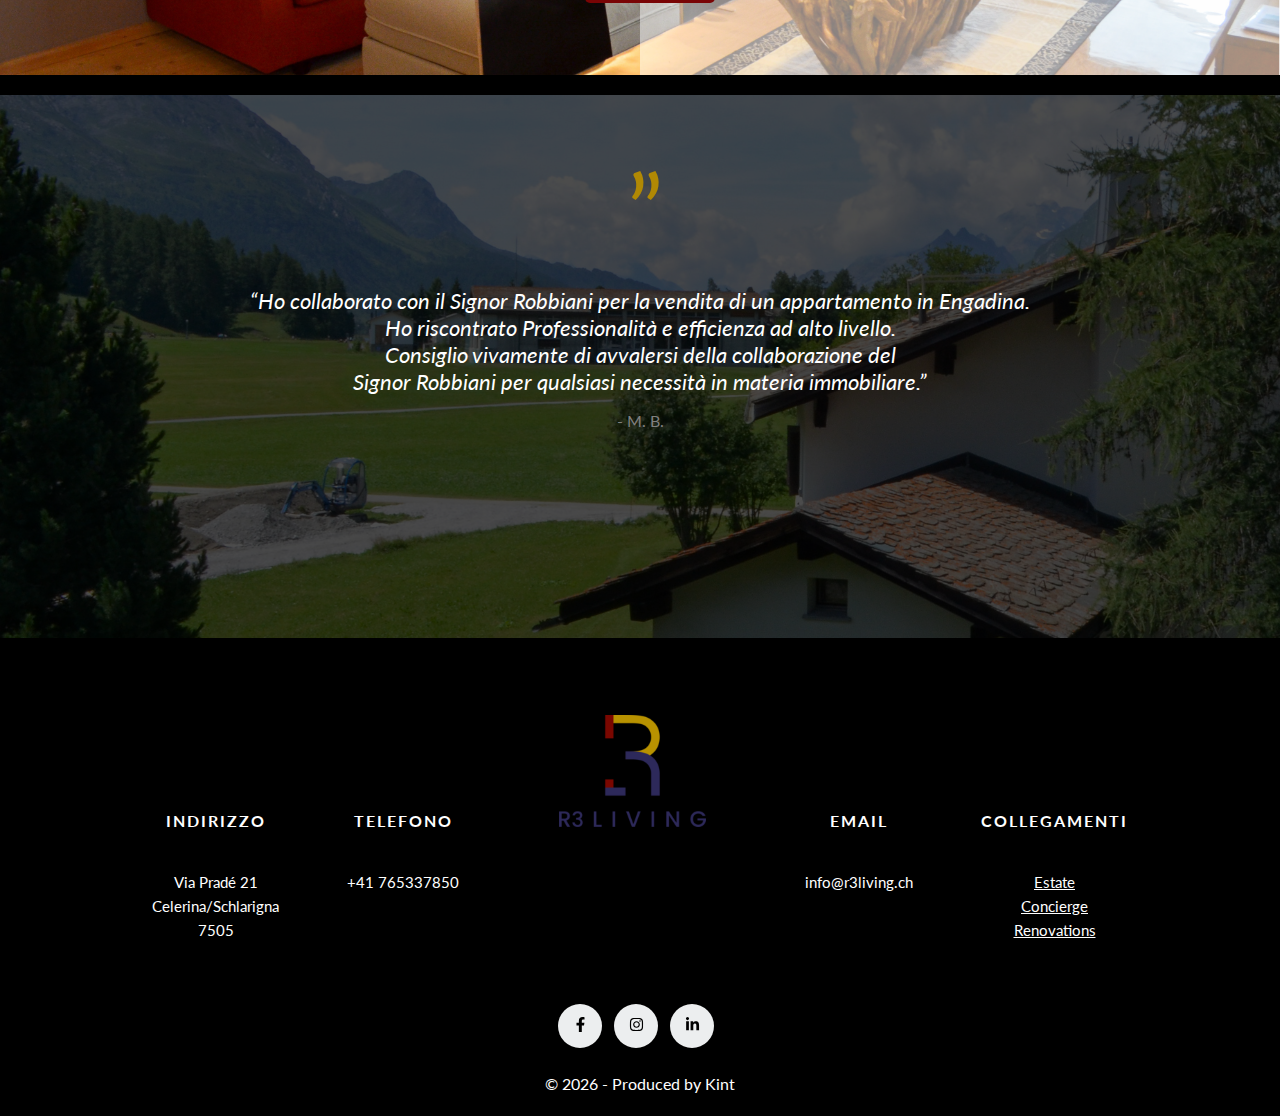
==== commit ff0331ed: "text fix" ====
--- a/index.html
+++ b/index.html
@@ -70,11 +70,10 @@
                     Come?
                     
                     Ci impegniamo affinché l’esperienza che intraprenderai sia fatta su misura per te, offrendoti sempre il massimo della qualità, della trasparenza e della professionalità.  Per noi ogni cliente è un mondo a sé e come tale lo rispettiamo e ne valorizziamo i sogni. <br>
-                    Troverai ad aspettarti una consulenza trasparente e una grande <br> competenza nel settore che renderà il percorso di vendita o affitto sereno e accessibile. <br> Vendere con noi ti permetterà anche di fare del bene: parte del ricavato delle nostre provvigioni viene devoluto in opere di beneficenza.   
-                    
+                    Troverai ad aspettarti una consulenza trasparente e una grande <br> competenza nel settore che renderà il percorso di vendita o affitto sereno e accessibile. <br> Vendere con noi ti permetterà anche di fare del bene: parte del ricavato delle nostre provvigioni viene devoluto in opere di beneficenza.                    
                    <br><br> Ecco le nostre parole chiave: <br>  <br>
                     <ul>
-                        <li>Assistenza: verrai affiancati da una persona che seguirà il tuo percorso rimandendo sempre accanto a te. Ascolterà i tuoi desideri e comunicherà le tue esigenze al team.</li>
+                        <li>Assistenza: verrai affiancato da una persona che seguirà il tuo percorso rimandendo sempre accanto a te. Ascolterà i tuoi desideri e comunicherà le tue esigenze al team.</li>
                         <br><li>Servizio: siamo pronti a soddisfare qualsiasi richiesta, con un servizio completo sotto ogni aspetto. </li>
                         <br><li>Tempo: affidandoti a noi riceverai una soluzione attenta, professionale e soprattutto efficiente. Il tuo tempo non ha prezzo ed è importante cercare di risparmiarne il più possibile. </li>
                     </ul>
--- a/styles.css
+++ b/styles.css
@@ -187,9 +187,9 @@
 /* text sections */
 .first-desc {
   position: relative;
-  top: 2em;
+  top: 1em;
   font-family: 'Lato', sans-serif;
-  font-size: 18px;
+  font-size: 15px;
   color: white;
   text-align: center;
   max-width: 50rem;
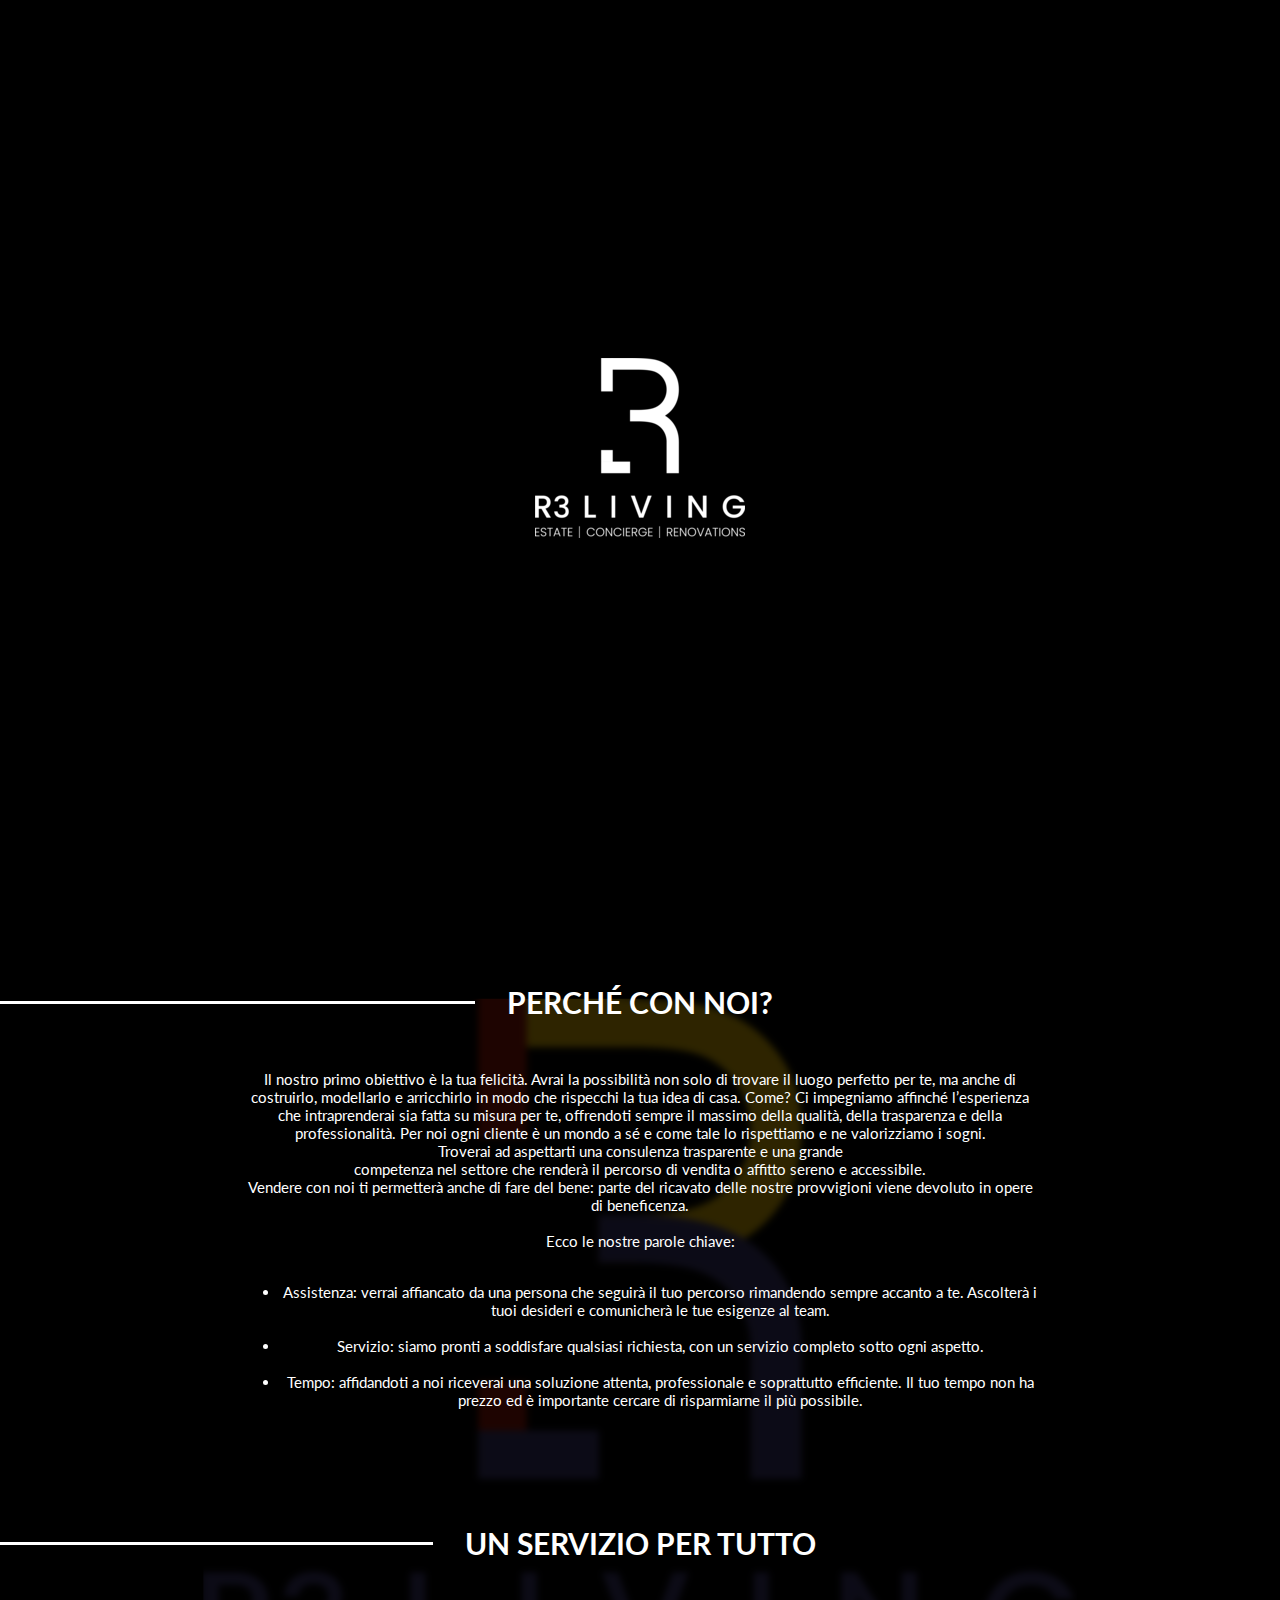
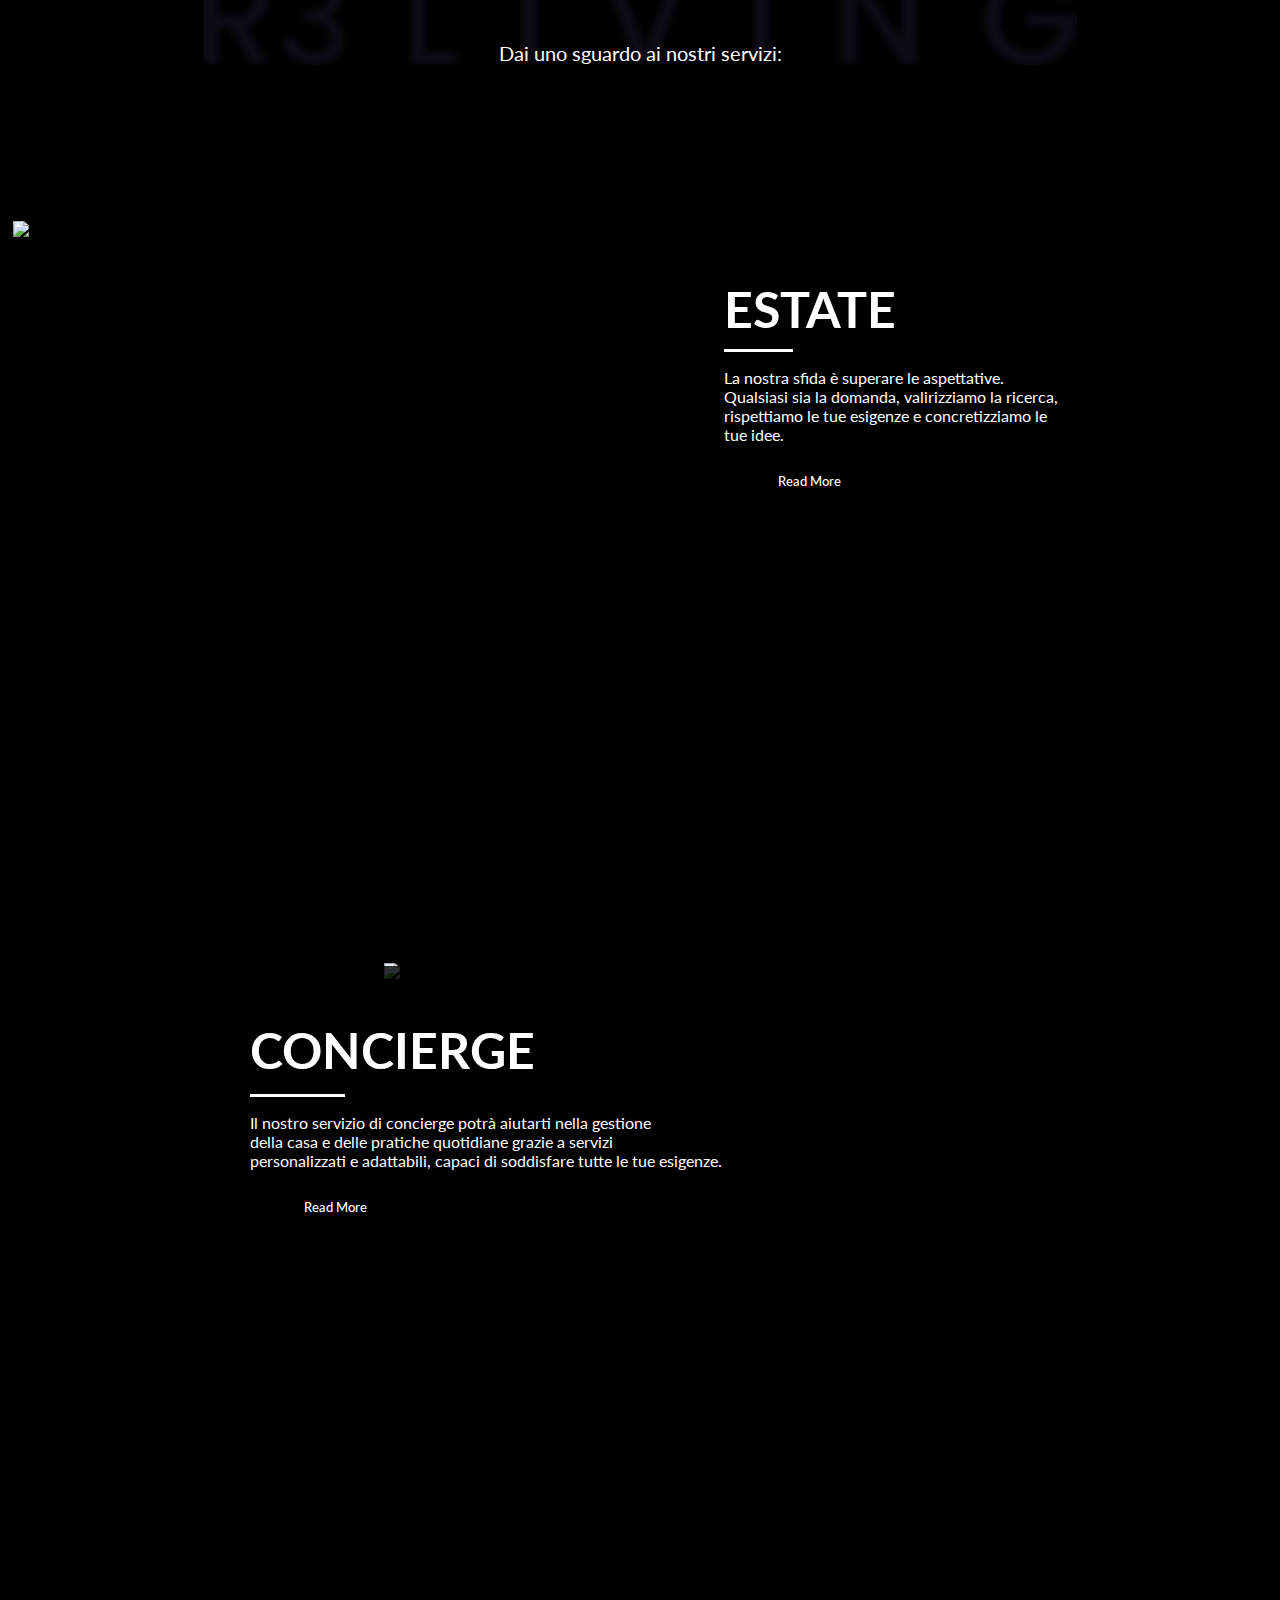
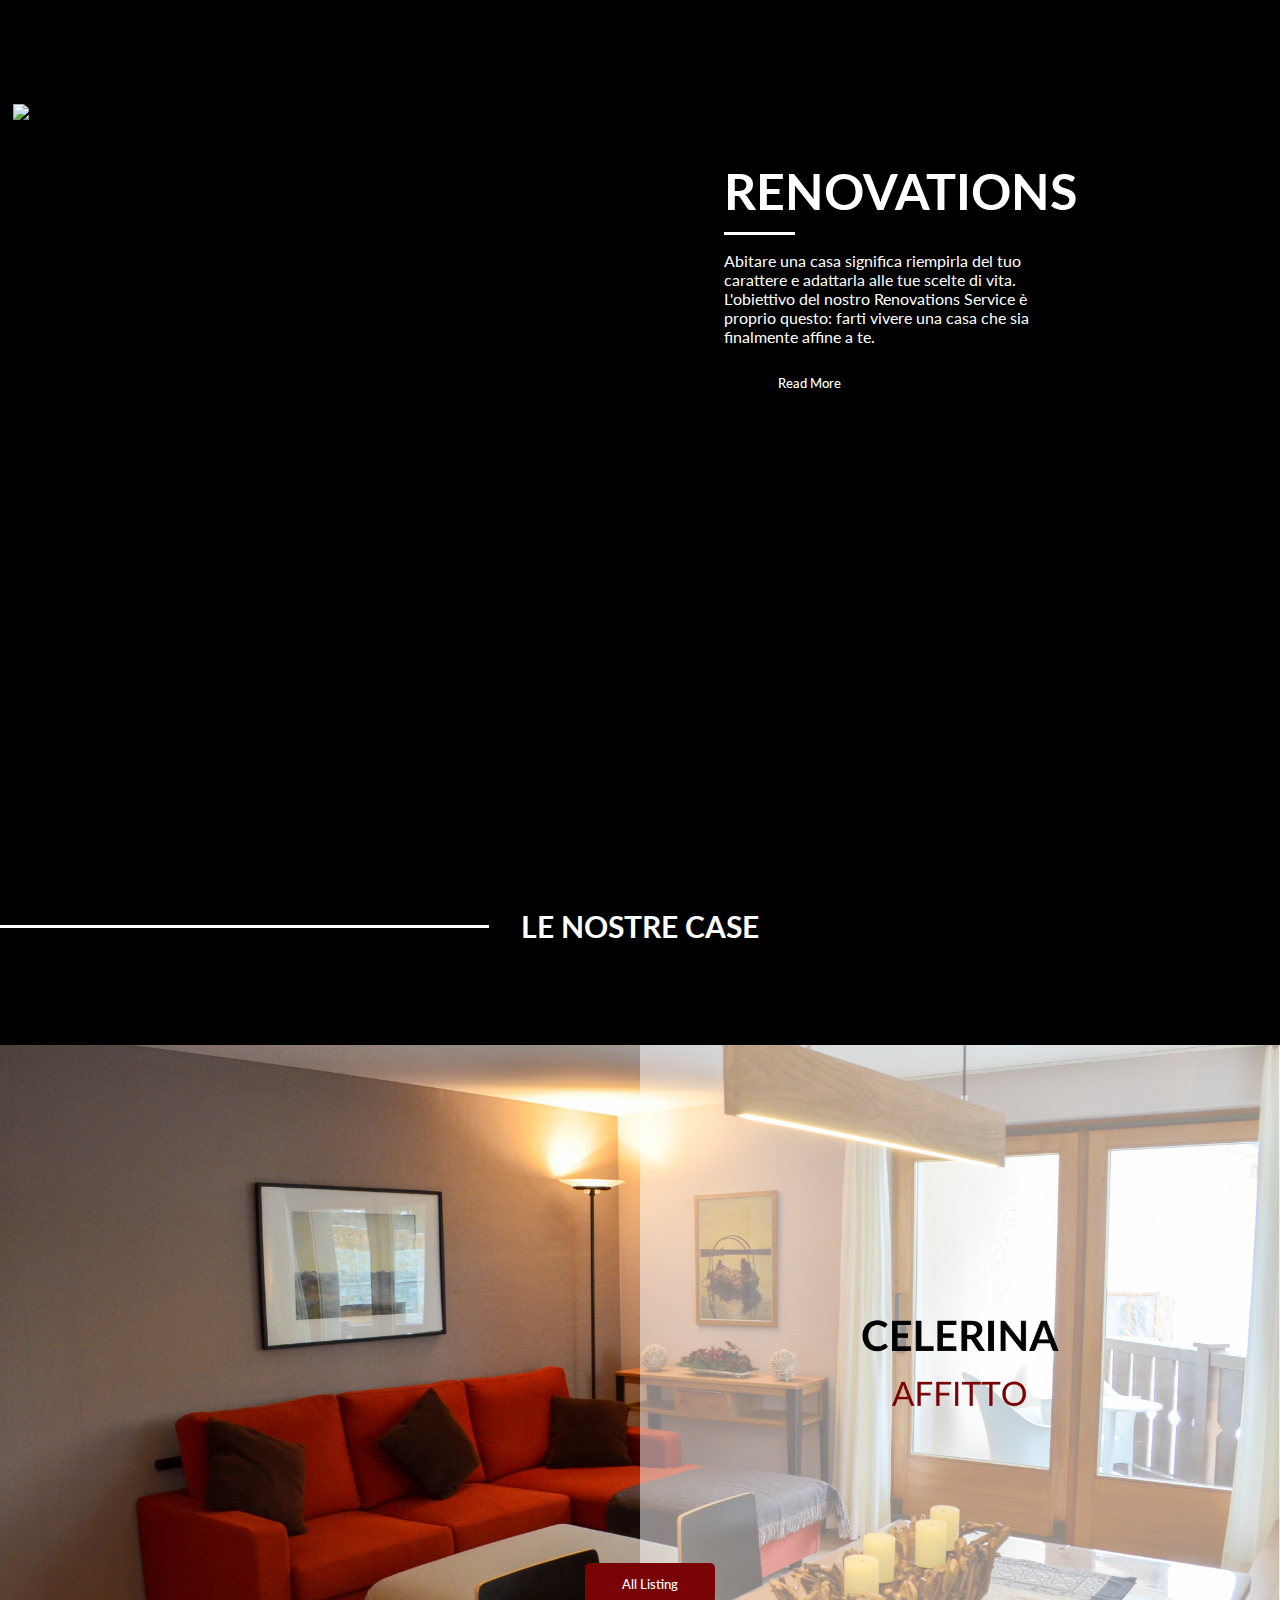
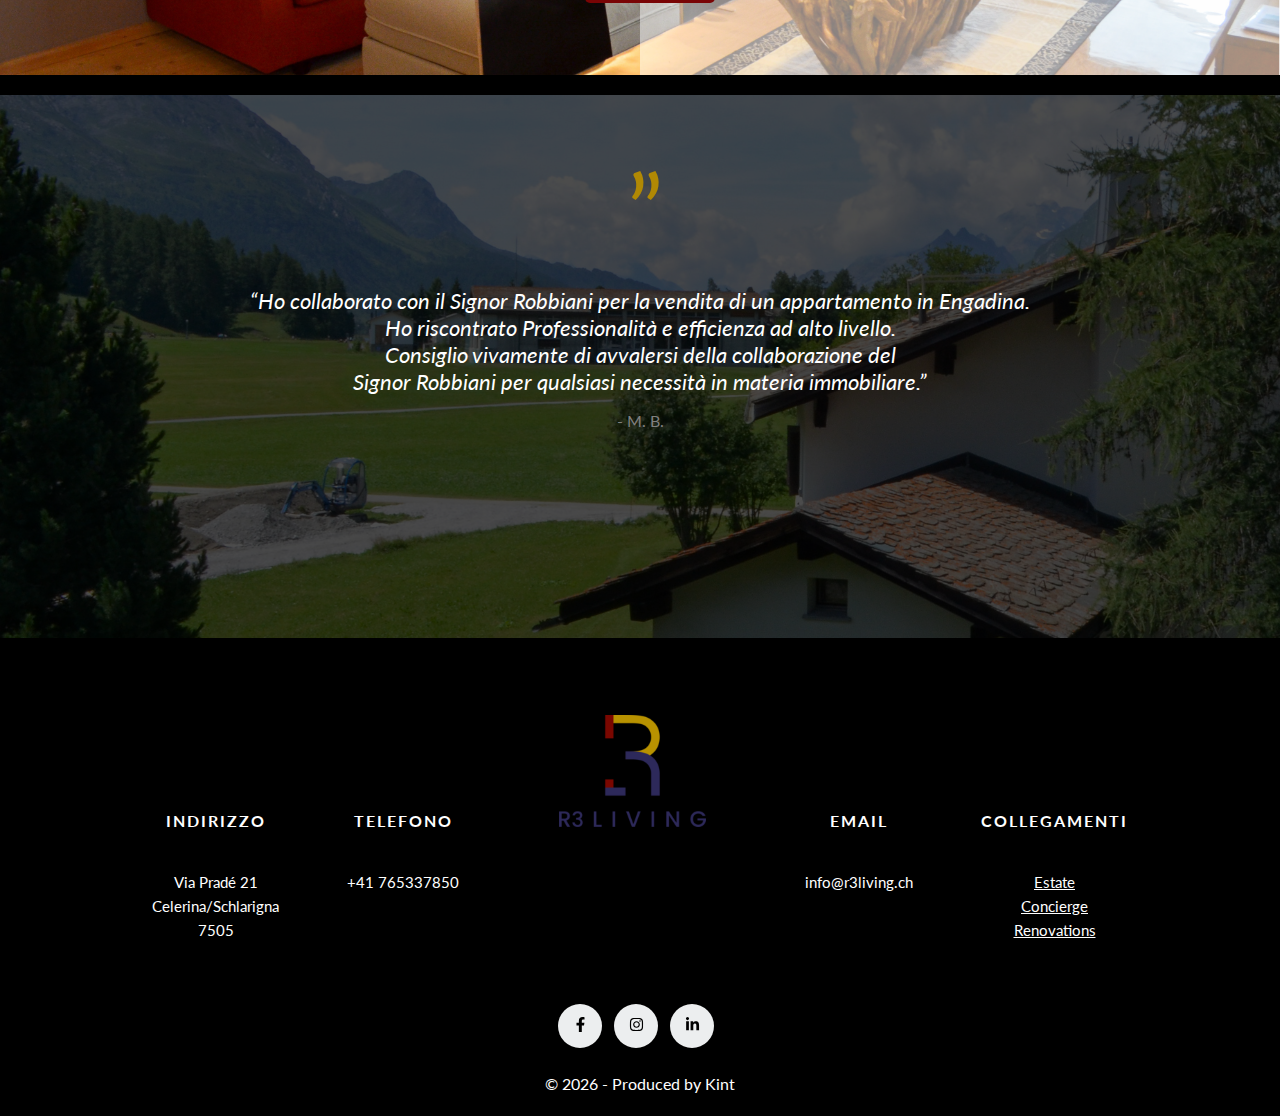
==== commit 62ef1939: "text change pt2" ====
--- a/index.html
+++ b/index.html
@@ -89,7 +89,7 @@
             </div>
 
             <div class="third-desc">
-                <p class="par">Fai un giro attorno ai nostri 3 servizi che ti accontentiamo in tutto</p>
+                <p class="par">Dai uno sguardo ai nostri servizi:</p>
             </div>
         </div>
     </section>
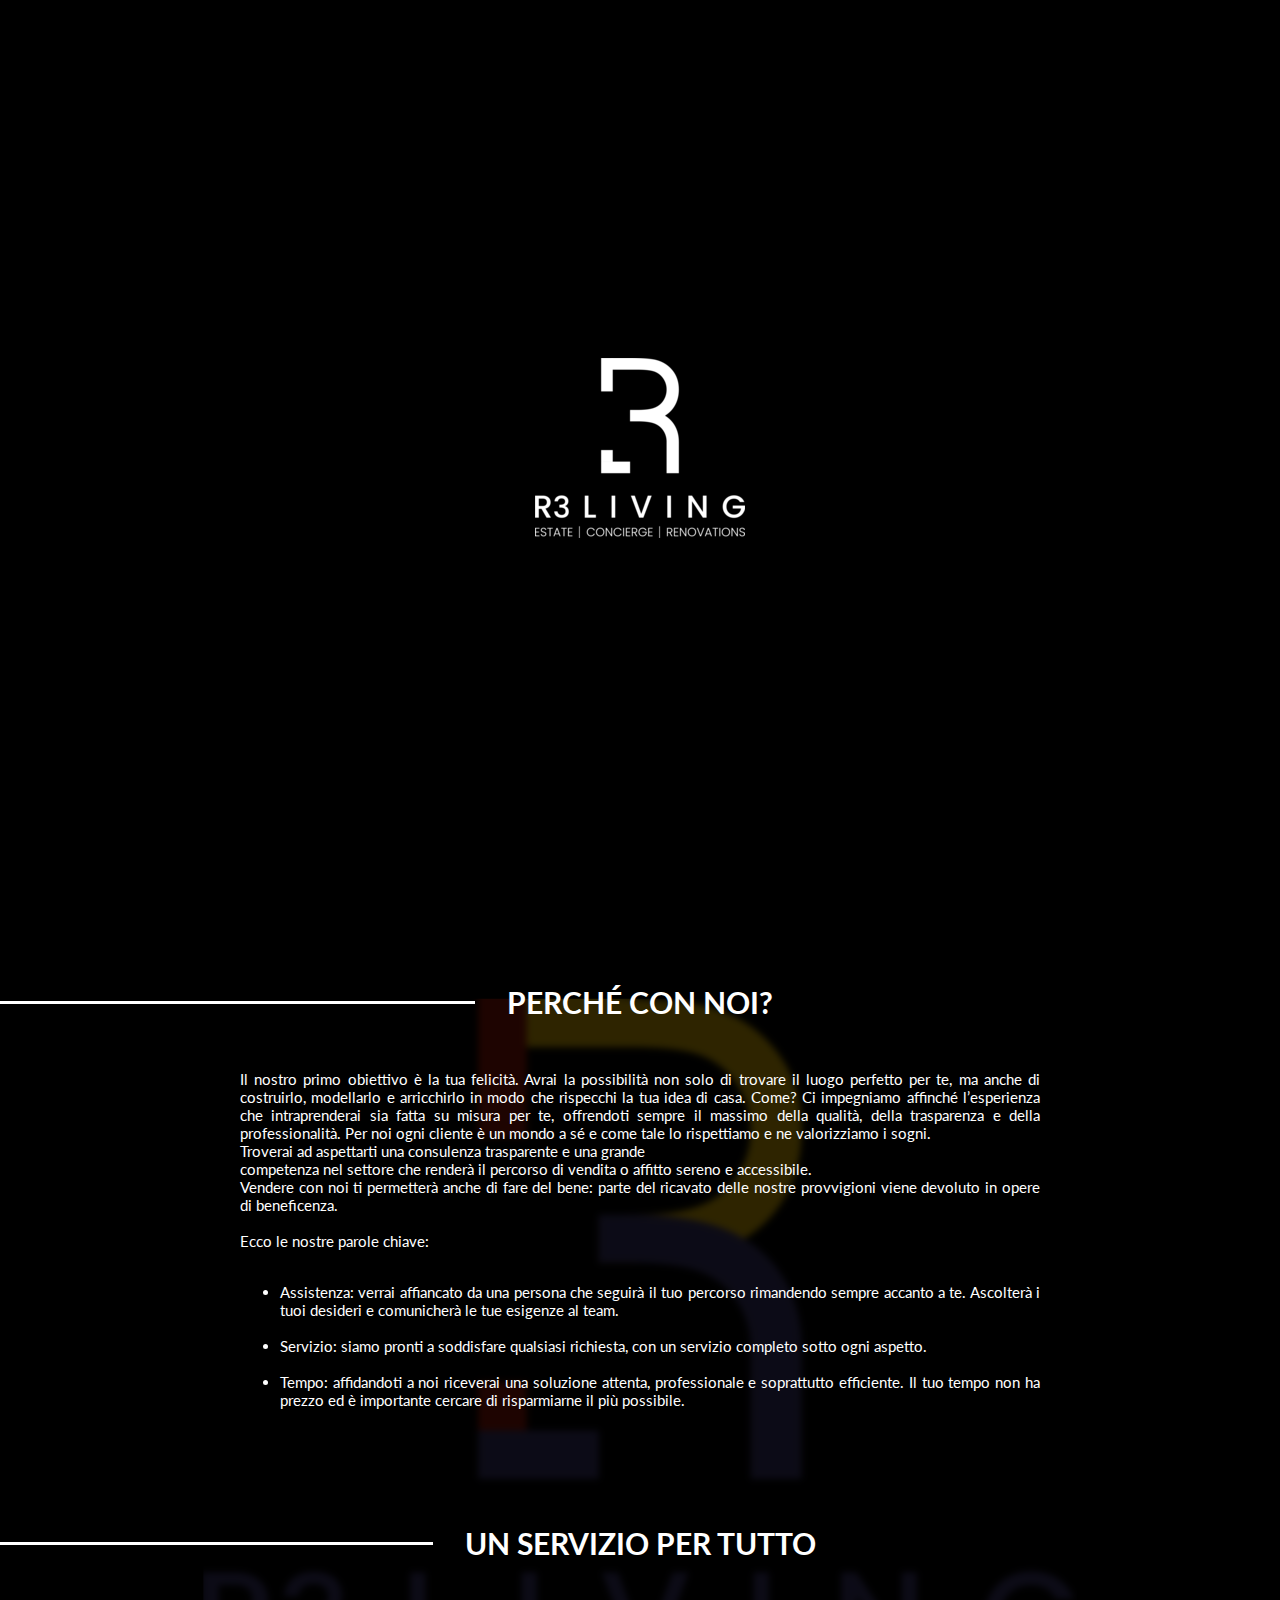
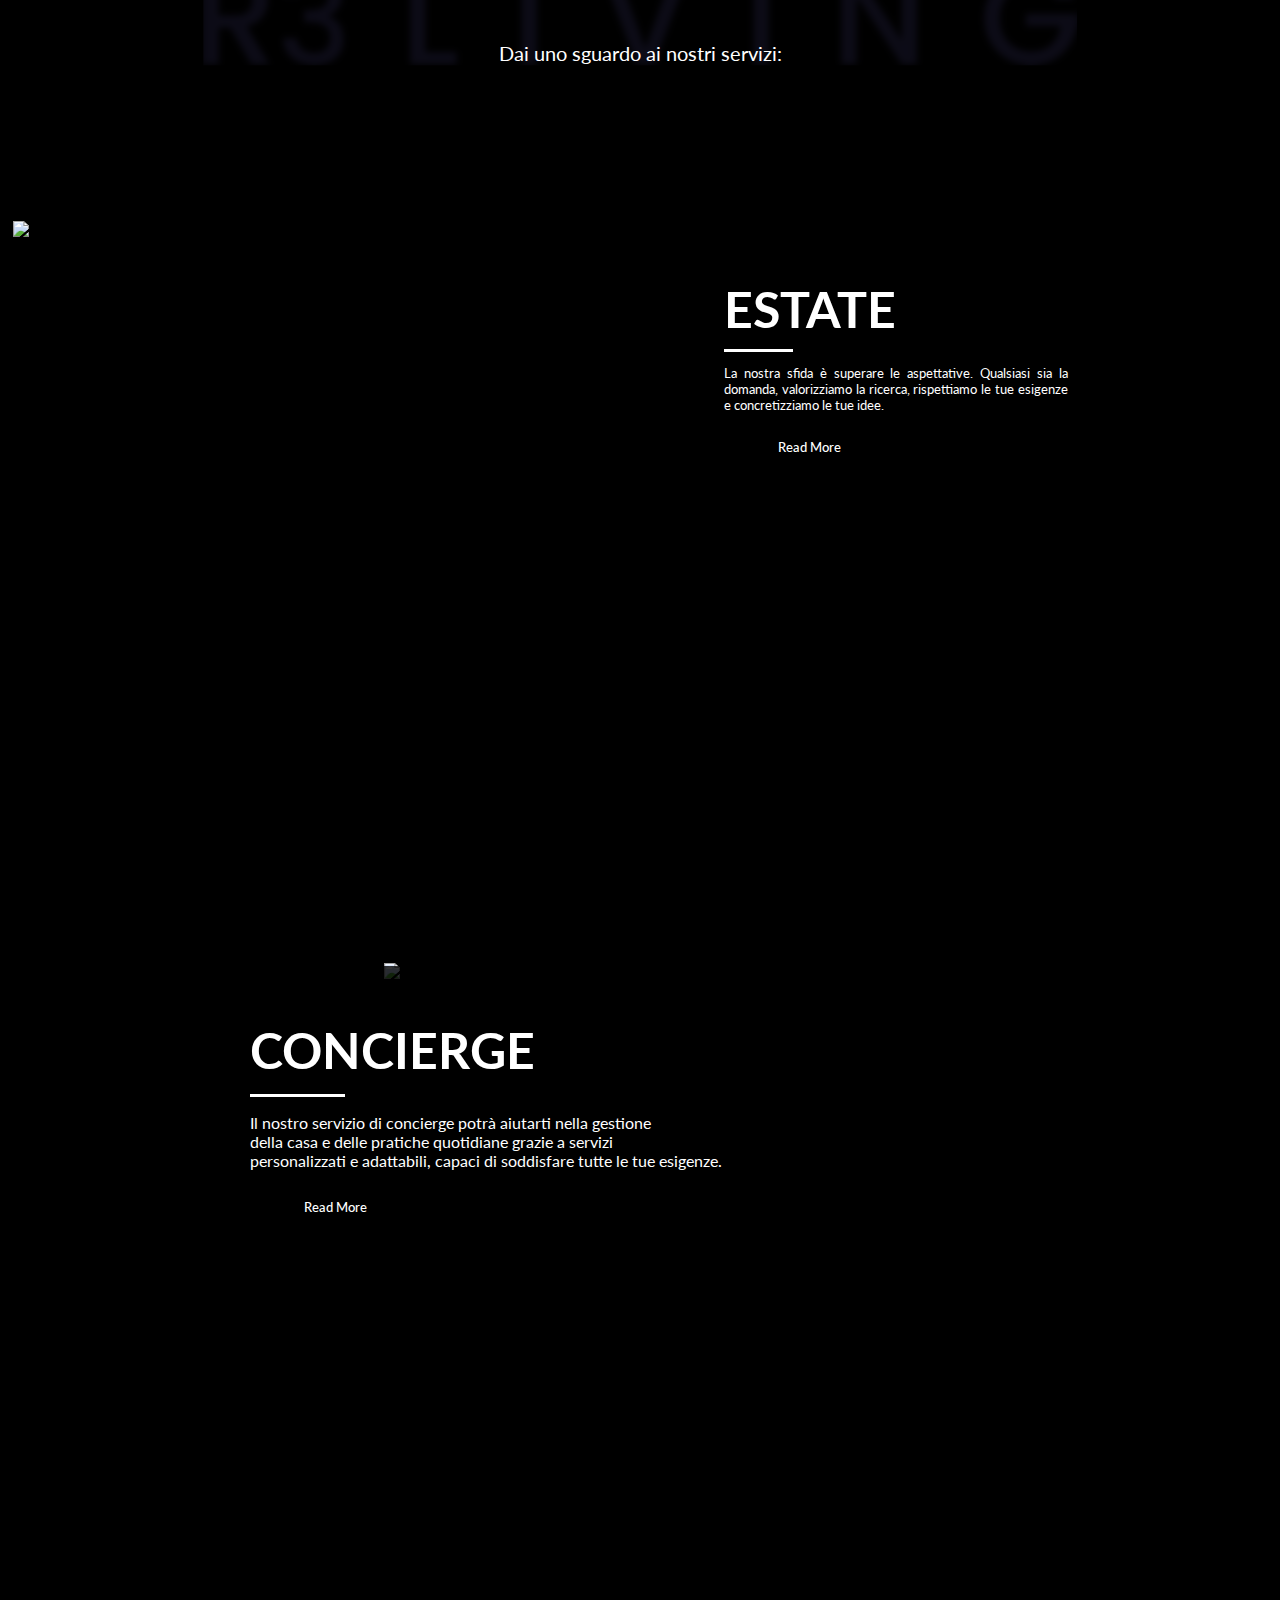
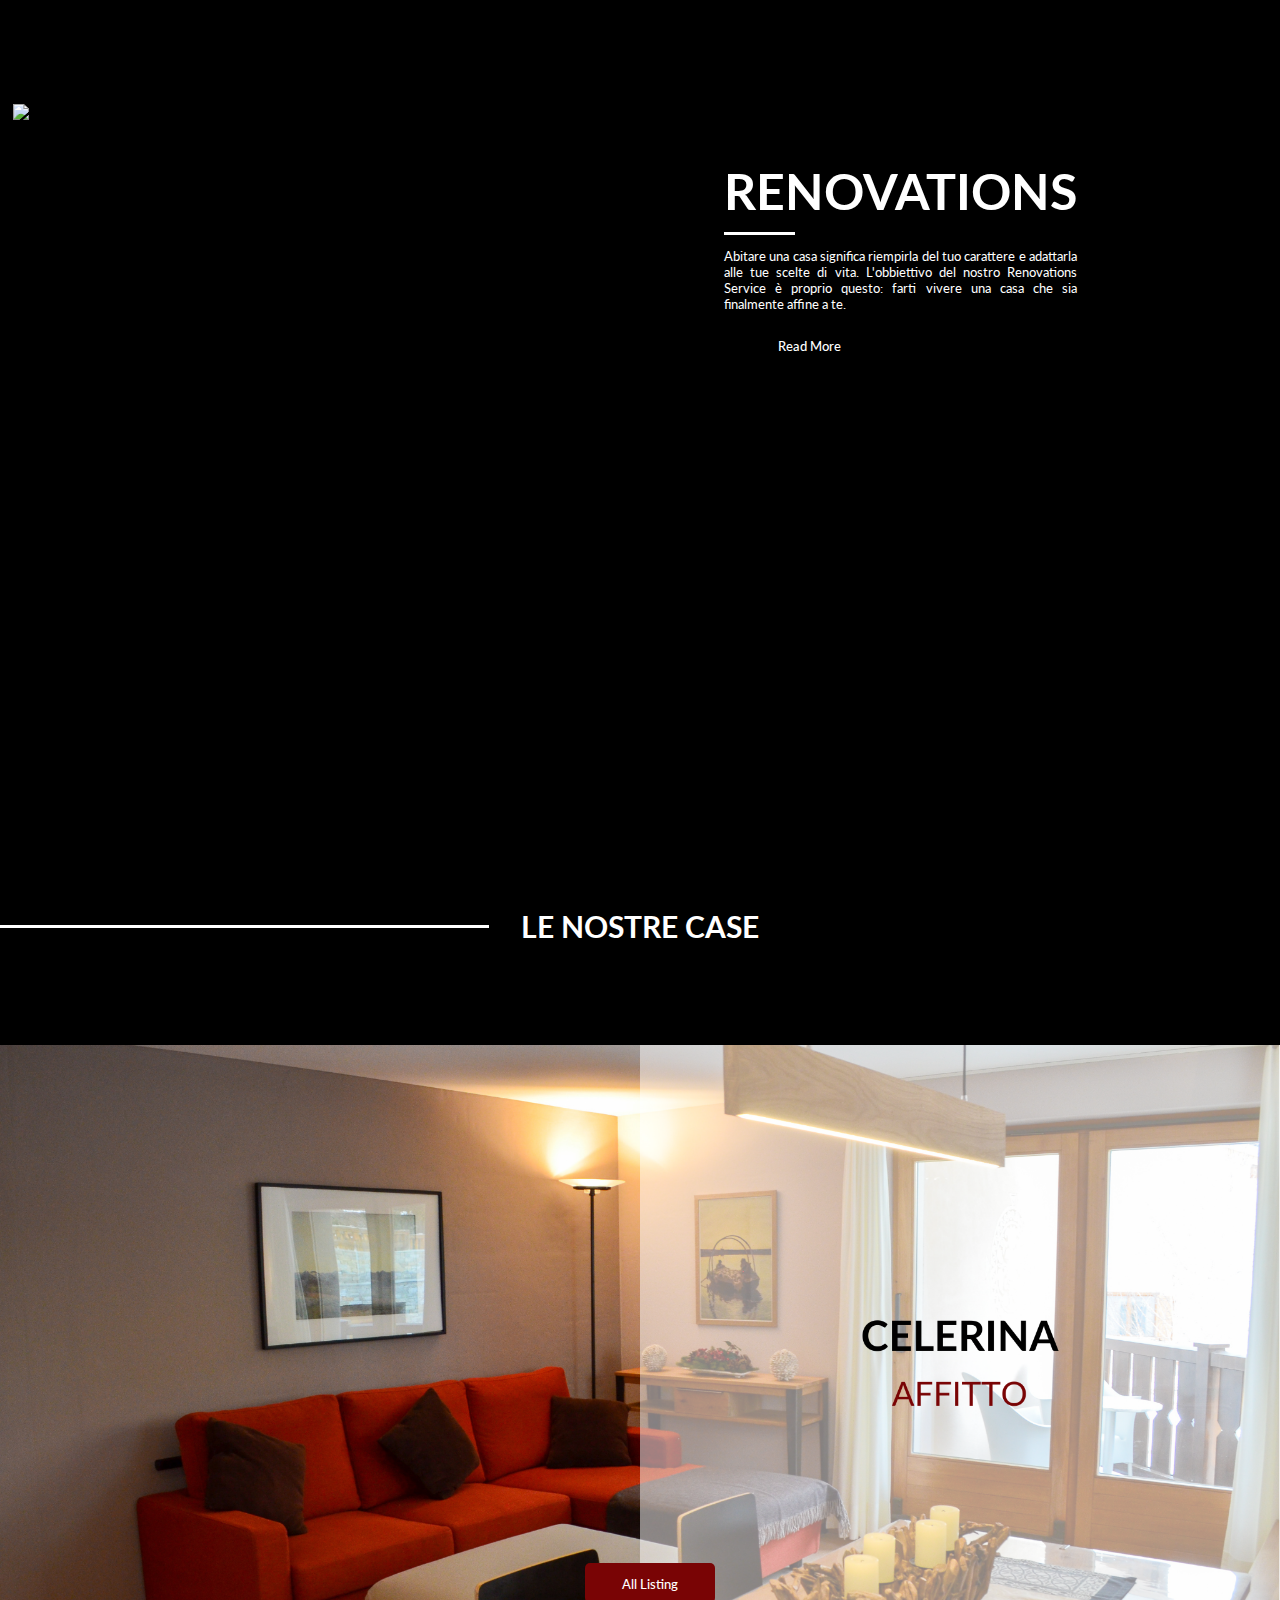
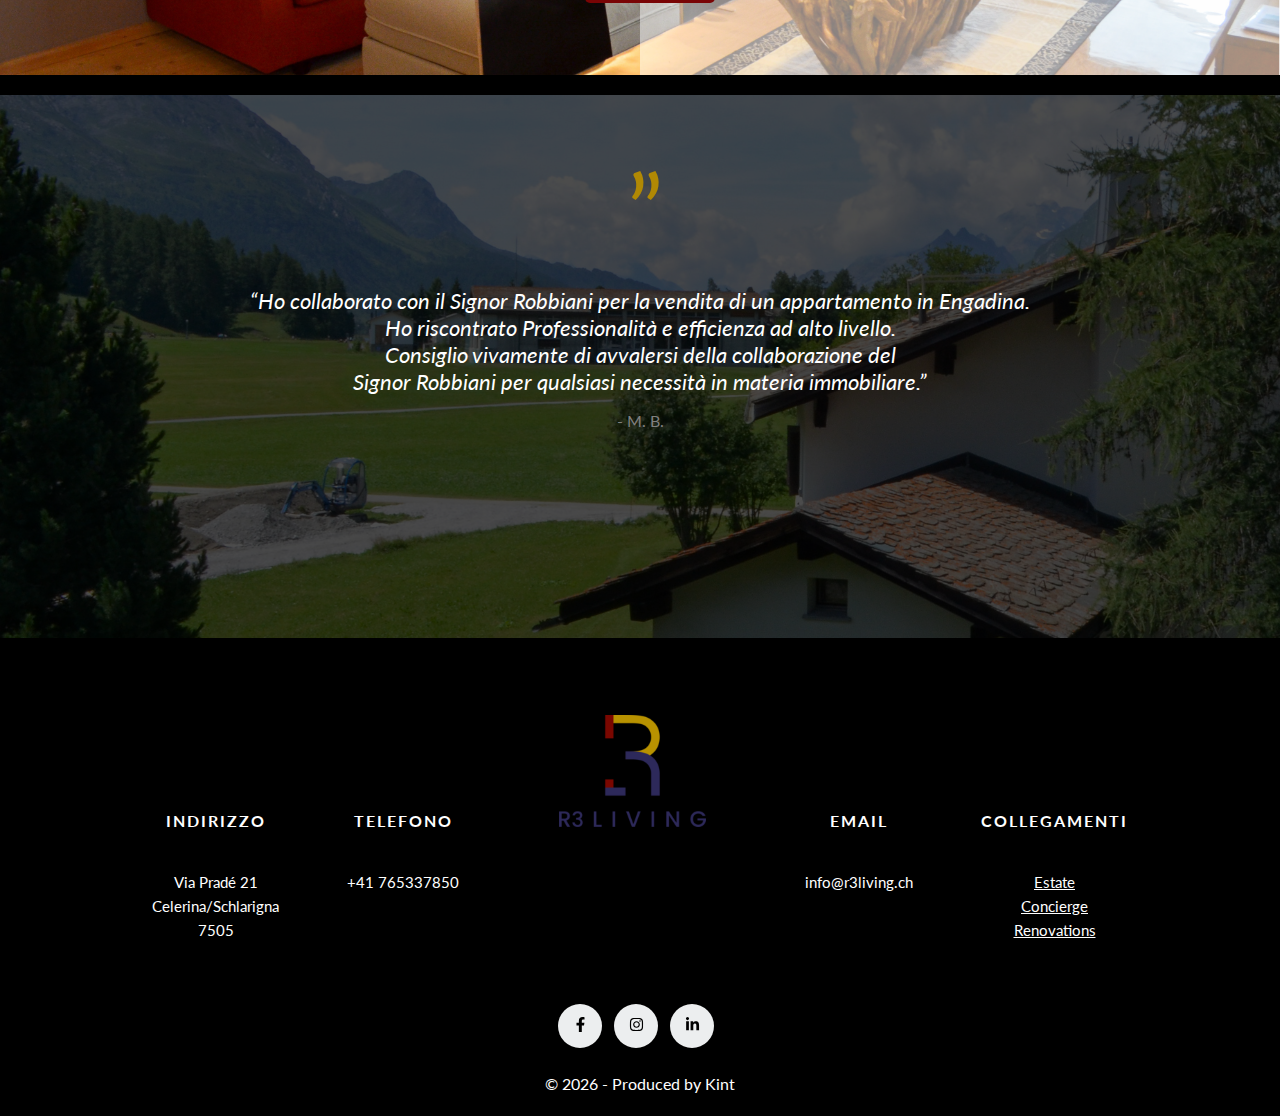
==== commit f9294c31: "bug fixing" ====
--- a/index.html
+++ b/index.html
@@ -104,7 +104,7 @@
                     <div class="line">
                     </div>
                 </div>
-                <p>La nostra sfida è superare le aspettative. <br>Qualsiasi sia la domanda, valirizziamo la ricerca, rispettiamo le tue esigenze e concretizziamo le tue idee.</p>
+                <p>La nostra sfida è superare le aspettative. Qualsiasi sia la domanda, valorizziamo la ricerca, rispettiamo le tue esigenze e concretizziamo le tue idee.</p>
                 <div class="frame">
                     <button class="custom-btn btn-5" ><span> <a href="estate.html">Read More</a></span></button>
                 </div>
@@ -116,7 +116,7 @@
         </div>
         <div class="box-mobile">
             <h1 class="h1-mobile">ESTATE</h1>
-            <p>La nostra sfida è superare le aspettative. <br>Qualsiasi sia la domanda, valirizziamo la ricerca, rispettiamo le tue esigenze e concretizziamo le tue idee.</p>
+            <p>La nostra sfida è superare le aspettative. <br>Qualsiasi sia la domanda, valorizziamo la ricerca, rispettiamo le tue esigenze e concretizziamo le tue idee.</p>
             <div class="frame-1">
                 <button class="custom-btn btn-5" ><span> <a href="estate.html">Read More</a></span></button>
             </div>
@@ -160,9 +160,9 @@
                 <h1 class="estate-h1">RENOVATIONS</h1>
                 <div class="separator-3">
                     <div class="line">
-                    </div>
-                </div>
-                <p>Abitare una casa significa riempirla del tuo carattere e adattarla alle tue scelte di vita. <br> L'obiettivo del nostro Renovations Service è proprio questo: farti vivere una casa che sia finalmente affine a te.</p>
+                </div>
+                </div>
+                <p>Abitare una casa significa riempirla del tuo carattere e adattarla alle tue scelte di vita. L'obbiettivo del nostro Renovations Service è proprio questo: farti vivere una casa che sia finalmente affine a te.</p>
                 <div class="frame">
                     <button class="custom-btn btn-5" ><span> <a href="renovations.html">Read More</a></span></button>
                 </div>
@@ -174,7 +174,7 @@
         </div>
         <div class="box-mobile">
             <h1 class="h1-mobile">RENOVATIONS</h1>
-            <p>Abitare una casa significa riempirla del tuo carattere e adattarla alle tue scelte di vita. <br> L'obiettivo del nostro Renovations Service è proprio questo: farti vivere una casa che sia finalmente affine a te.</p>
+            <p>Abitare una casa significa riempirla del tuo carattere e adattarla alle tue scelte di vita. L'obbiettivo del nostro Renovations Service è proprio questo: farti vivere una casa che sia finalmente affine a te.</p>
             <div class="frame-1">
                 <button class="custom-btn btn-5" ><span> <a href="renovations.html">Read More</a></span></button>
             </div>
--- a/styles.css
+++ b/styles.css
@@ -191,7 +191,7 @@
   font-family: 'Lato', sans-serif;
   font-size: 15px;
   color: white;
-  text-align: center;
+  text-align: justify;
   max-width: 50rem;
   margin: 0 auto;
 }
@@ -278,6 +278,11 @@
   color: white;
 }
 
+.box-1 p {
+  text-align: justify;
+  font-size: 13px;
+}
+
 /* concierge image */
 .estate-img2 {
   position: relative;
@@ -304,6 +309,11 @@
   color: white;
 }
 
+box-2 p {
+  text-align: justify;
+  font-size: 13px;
+}
+
 /* line separators */
 .separator-3{
   display: flex;
@@ -683,9 +693,13 @@
     font-family: 'Lato', sans-serif;
     font-size: 18px;
     color: white;
-    text-align: center;
+    text-align: justify;
     max-width: 50rem;
     margin: 0 auto;
+  }
+
+  .box-mobile p {
+    text-align: justify;
   }
 
   .h1-mobile {
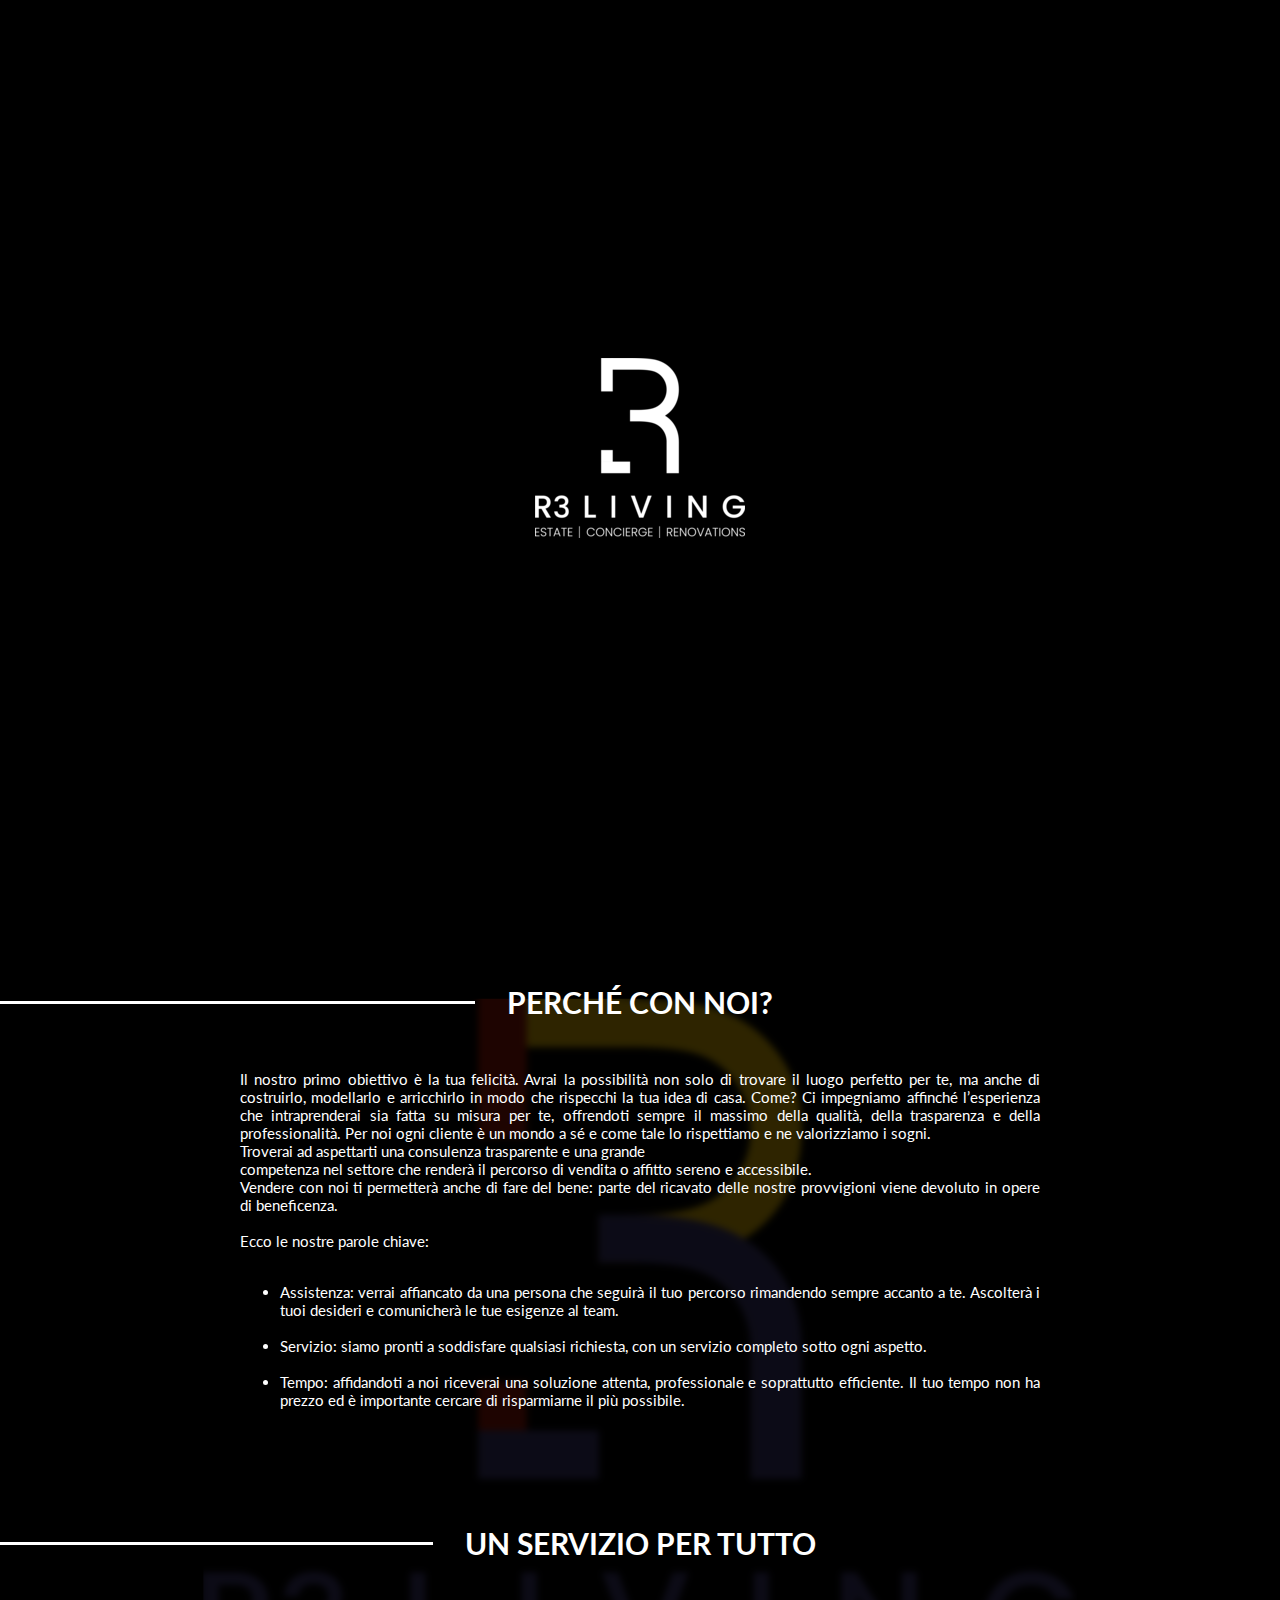
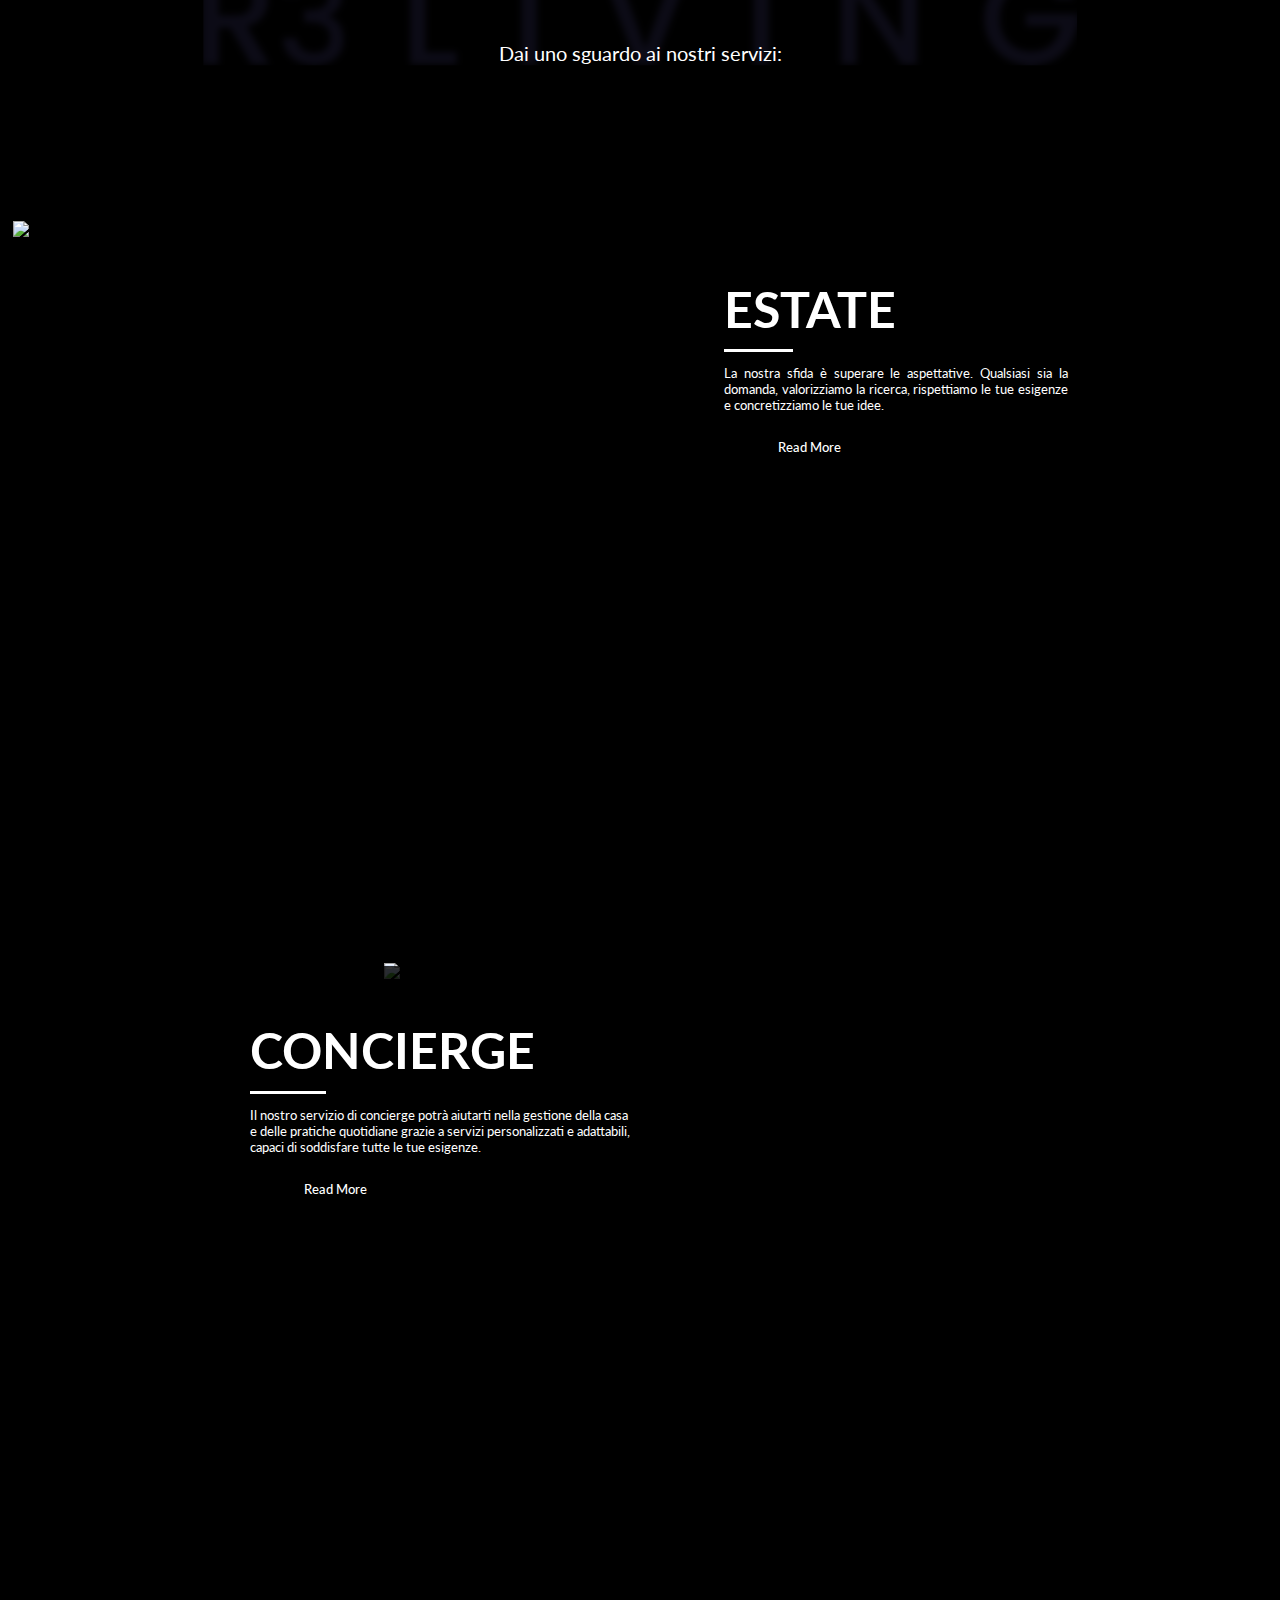
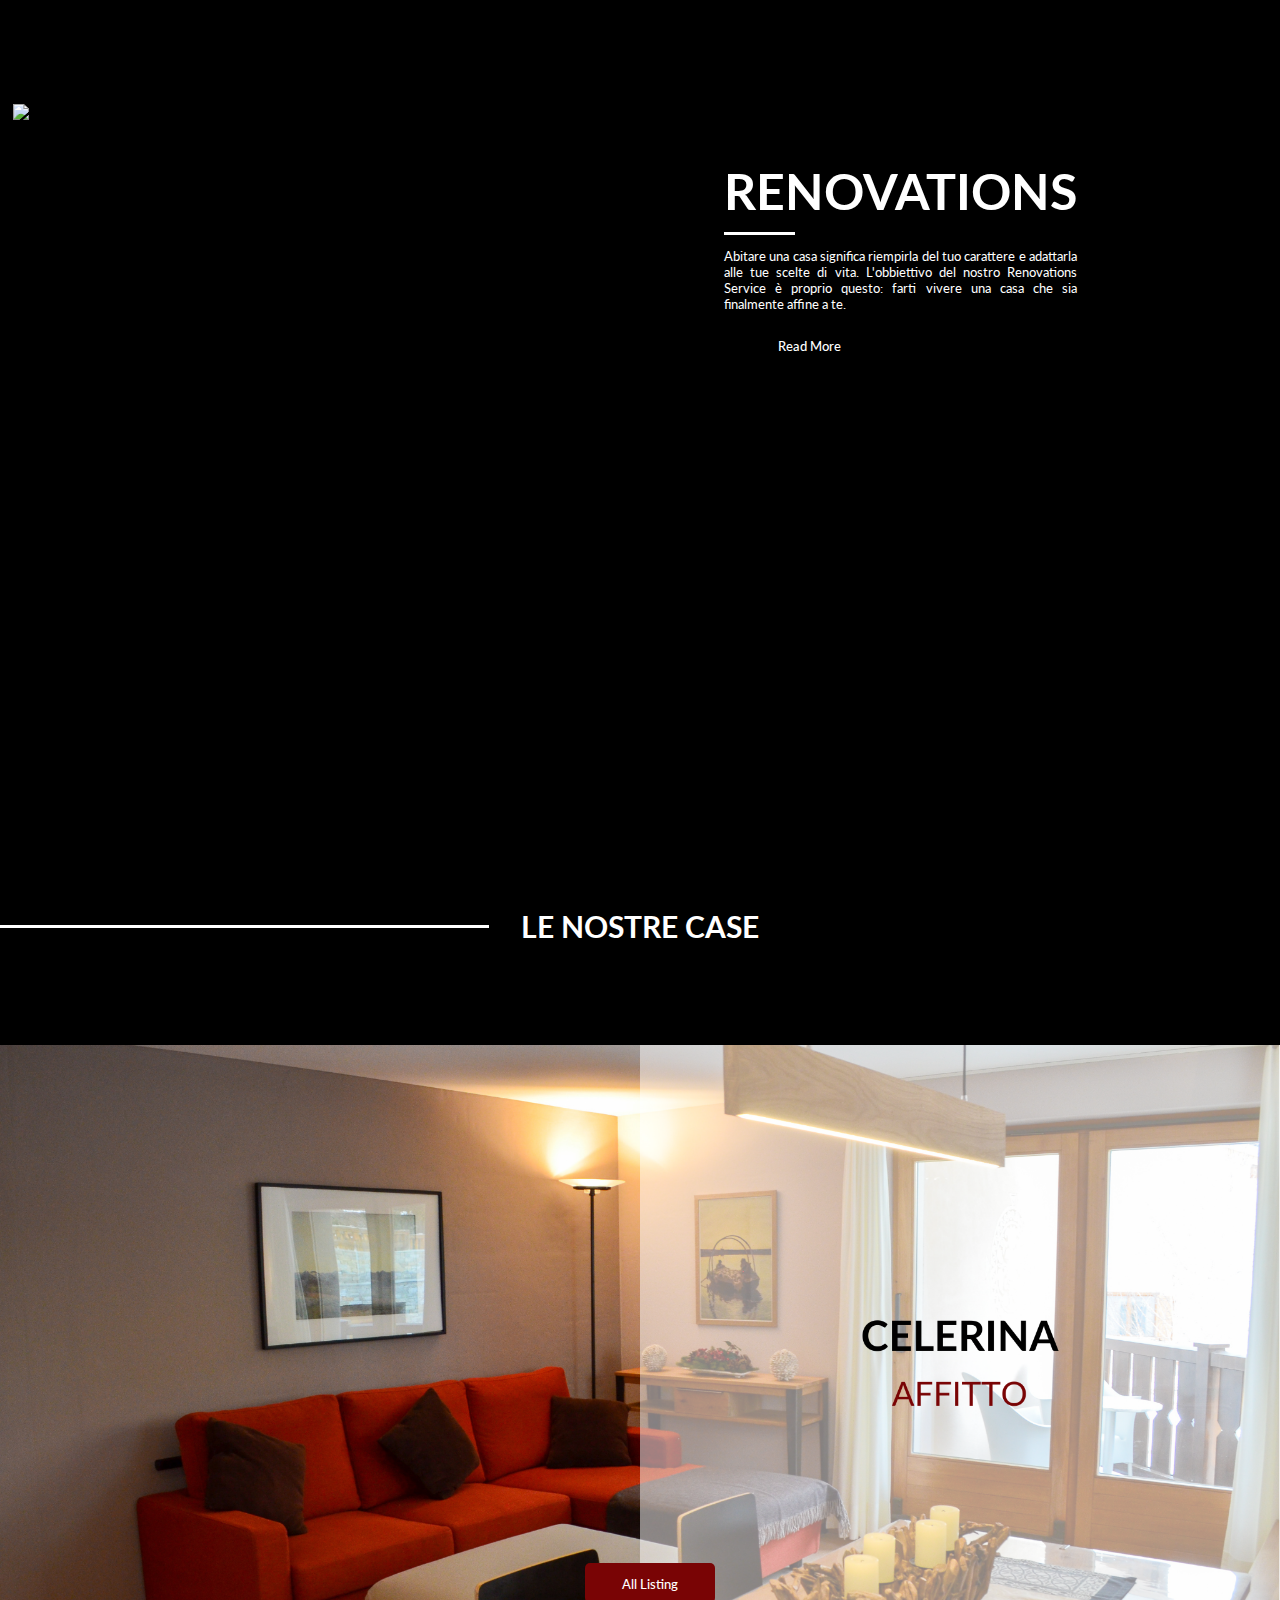
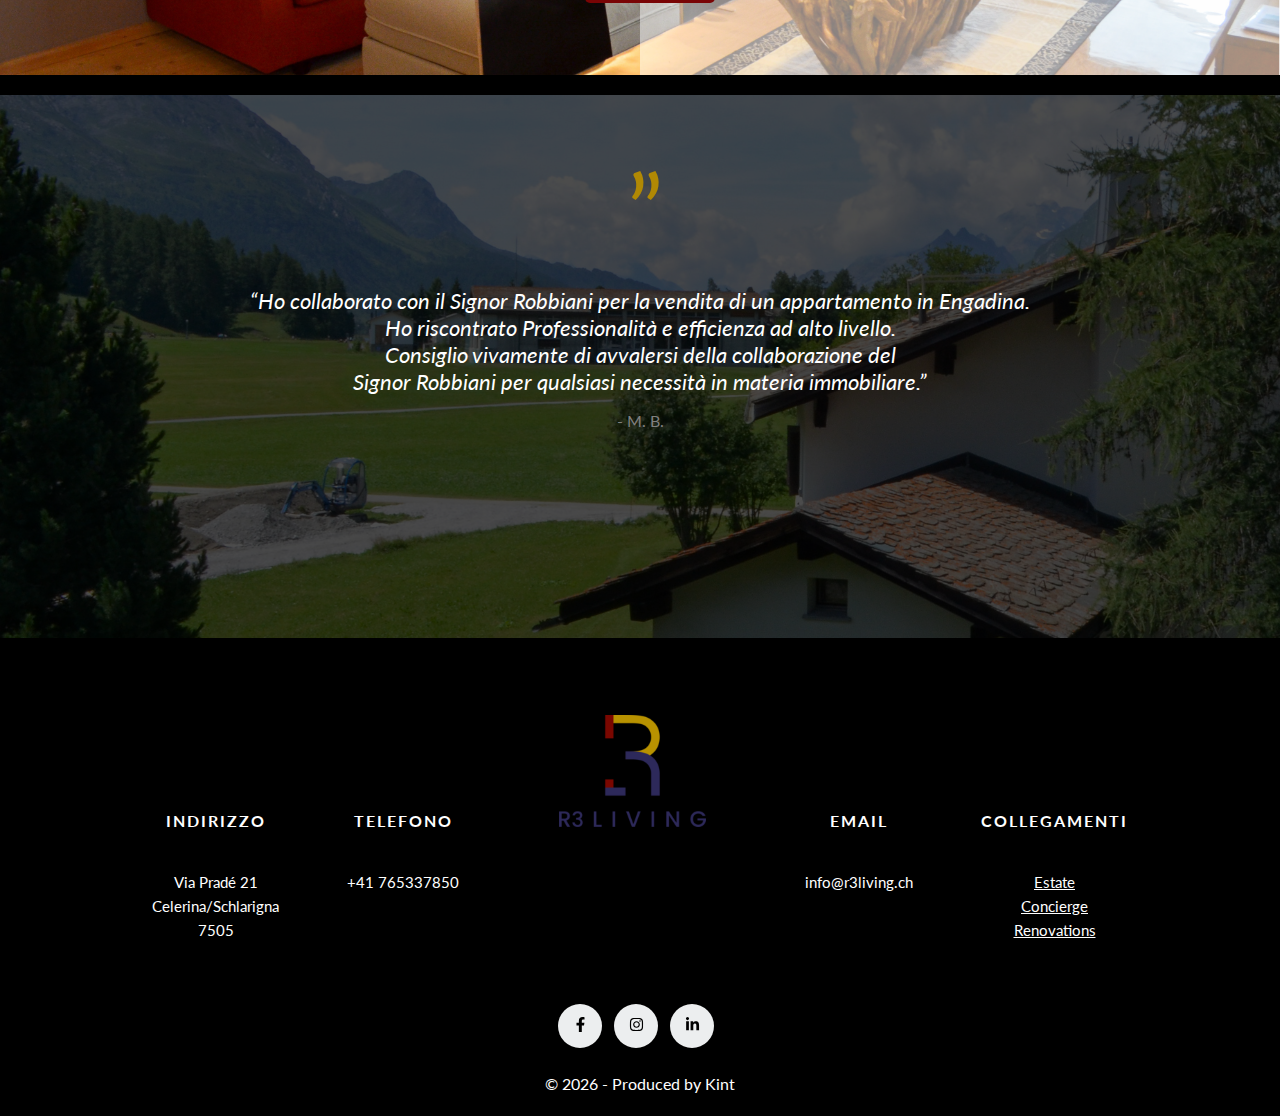
==== commit 9220d206: "pseudo justify" ====
--- a/index.html
+++ b/index.html
@@ -129,11 +129,12 @@
             <img src="images/homepics/renovations_box.jpg" alt="estate" class="estate-img2">
             <div class="box-2">
                 <h1 class="estate-h1">CONCIERGE</h1>
+                
                 <div class="separator-3">
                     <div class="line">
                     </div>
                 </div>
-                <p>Il nostro servizio di concierge potrà aiutarti nella gestione <br> della casa e delle pratiche quotidiane grazie a servizi <br> personalizzati e adattabili, capaci di soddisfare tutte le tue esigenze.</p>
+                 <p>Il nostro servizio di concierge potrà aiutarti nella gestione della casa <br> e delle pratiche quotidiane grazie a servizi personalizzati e adattabili, <br> capaci di soddisfare tutte le tue esigenze.</p> 
                 <div class="frame">
                     <button class="custom-btn btn-5" ><span> <a href="concierge.html">Read More</a></span></button>
                 </div>
--- a/styles.css
+++ b/styles.css
@@ -307,12 +307,15 @@
   /* background-color: white; */
   background-color: rgba(0, 0, 0, .8);
   color: white;
-}
-
-box-2 p {
-  text-align: justify;
+  
+}
+
+ .box-2 p {
+  text-align:justify;
+  text-justify: newspaper;
   font-size: 13px;
-}
+  
+} 
 
 /* line separators */
 .separator-3{
